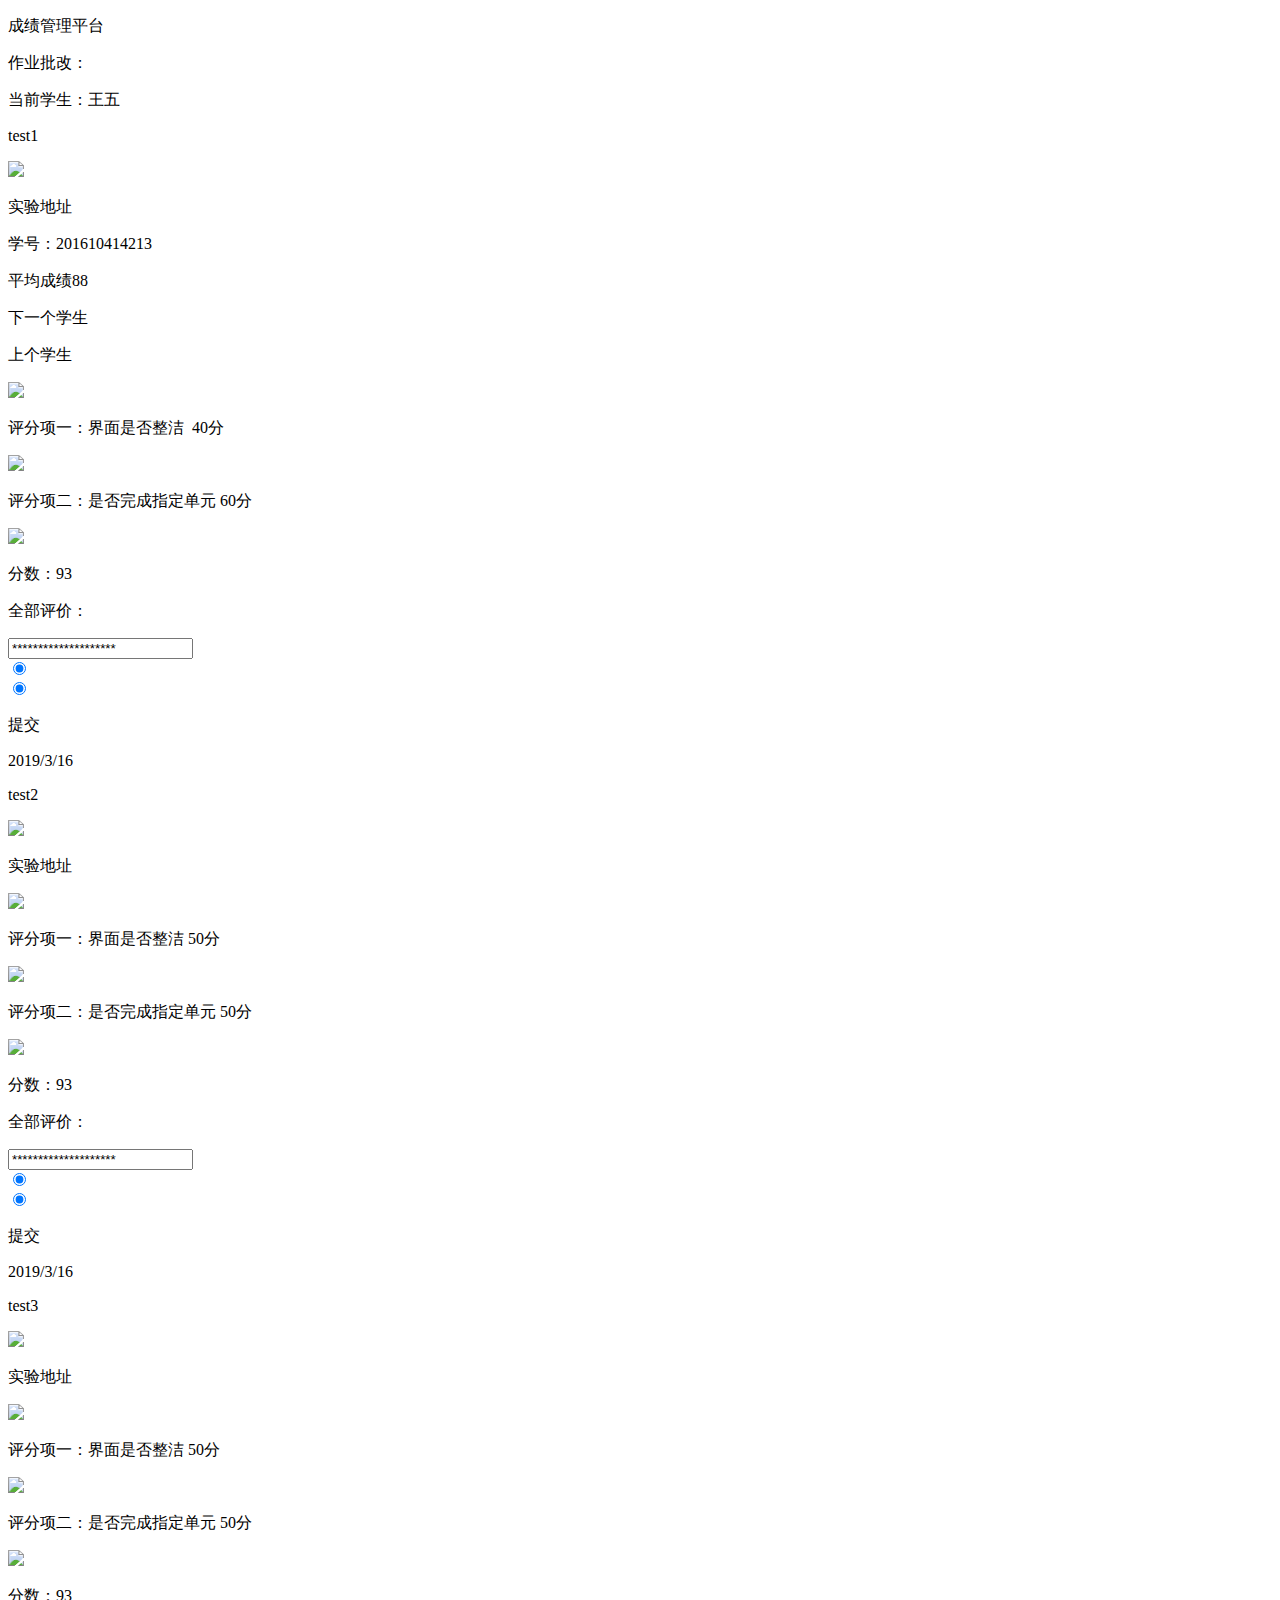
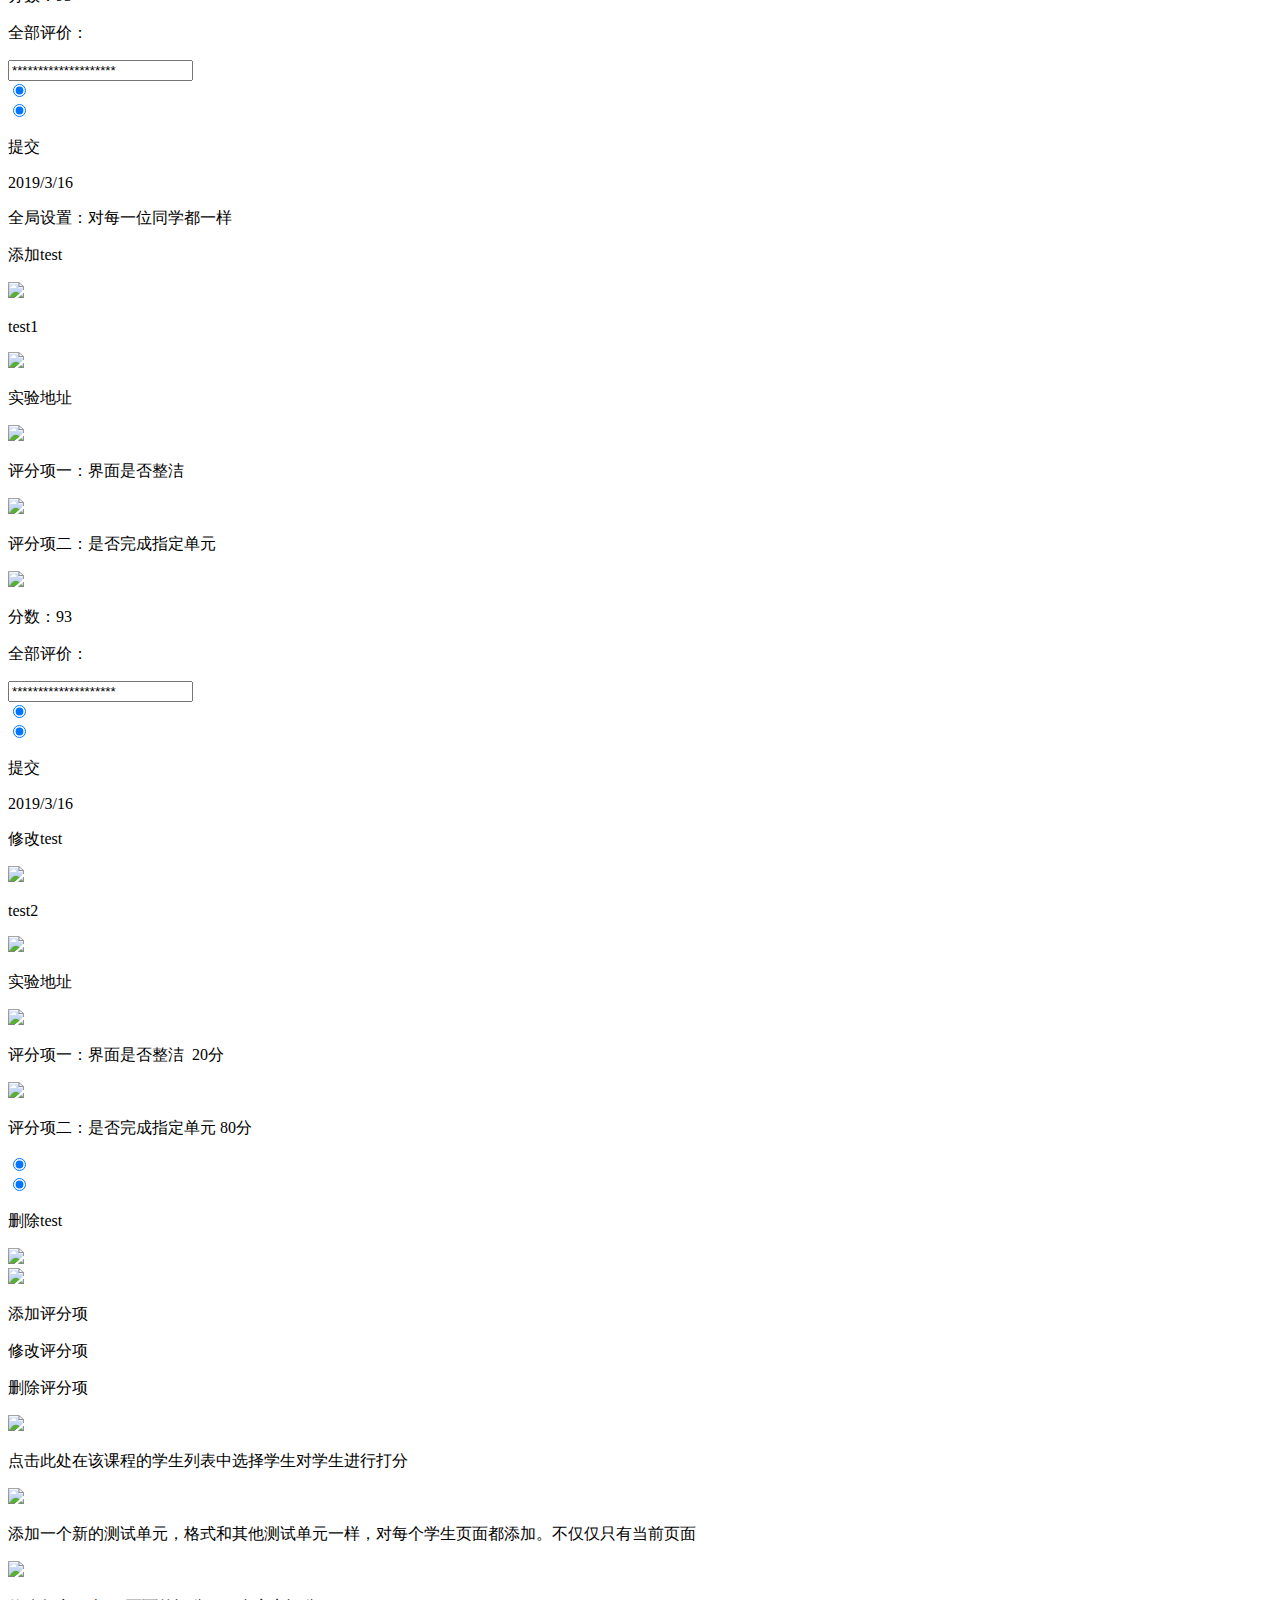
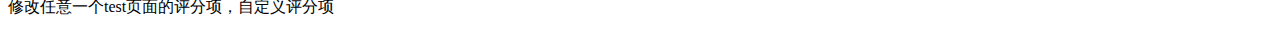
==== page5.html @ 4d0061b6 "1" ====
﻿<!DOCTYPE html>
<html>
  <head>
    <title>page5</title>
    <meta http-equiv="X-UA-Compatible" content="IE=edge"/>
    <meta http-equiv="content-type" content="text/html; charset=utf-8"/>
    <meta name="apple-mobile-web-app-capable" content="yes"/>
    <link href="resources/css/jquery-ui-themes.css" type="text/css" rel="stylesheet"/>
    <link href="resources/css/axure_rp_page.css" type="text/css" rel="stylesheet"/>
    <link href="data/styles.css" type="text/css" rel="stylesheet"/>
    <link href="files/page5/styles.css" type="text/css" rel="stylesheet"/>
    <script src="resources/scripts/jquery-1.7.1.min.js"></script>
    <script src="resources/scripts/jquery-ui-1.8.10.custom.min.js"></script>
    <script src="resources/scripts/prototypePre.js"></script>
    <script src="data/document.js"></script>
    <script src="resources/scripts/prototypePost.js"></script>
    <script src="files/page5/data.js"></script>
    <script type="text/javascript">
      $axure.utils.getTransparentGifPath = function() { return 'resources/images/transparent.gif'; };
      $axure.utils.getOtherPath = function() { return 'resources/Other.html'; };
      $axure.utils.getReloadPath = function() { return 'resources/reload.html'; };
    </script>
  </head>
  <body>
    <div id="base" class="">

      <!-- Unnamed (矩形) -->
      <div id="u188" class="ax_default label">
        <div id="u188_div" class=""></div>
        <div id="u188_text" class="text ">
          <p><span>成绩管理平台</span></p>
        </div>
      </div>

      <!-- Unnamed (矩形) -->
      <div id="u189" class="ax_default label">
        <div id="u189_div" class=""></div>
        <div id="u189_text" class="text ">
          <p><span>作业批改：</span></p>
        </div>
      </div>

      <!-- Unnamed (矩形) -->
      <div id="u190" class="ax_default label">
        <div id="u190_div" class=""></div>
        <div id="u190_text" class="text ">
          <p><span>当前学生：王五</span></p>
        </div>
      </div>

      <!-- Unnamed (矩形) -->
      <div id="u191" class="ax_default box_1">
        <div id="u191_div" class=""></div>
      </div>

      <!-- Unnamed (矩形) -->
      <div id="u192" class="ax_default _二级标题">
        <div id="u192_div" class=""></div>
        <div id="u192_text" class="text ">
          <p><span>test1</span></p>
        </div>
      </div>

      <!-- Unnamed (水平线) -->
      <div id="u193" class="ax_default line">
        <img id="u193_img" class="img " src="images/page3/u106.png"/>
      </div>

      <!-- Unnamed (矩形) -->
      <div id="u194" class="ax_default label">
        <div id="u194_div" class=""></div>
        <div id="u194_text" class="text ">
          <p><span>实验地址</span></p>
        </div>
      </div>

      <!-- Unnamed (矩形) -->
      <div id="u195" class="ax_default label">
        <div id="u195_div" class=""></div>
        <div id="u195_text" class="text ">
          <p><span>学号：201610414213</span></p>
        </div>
      </div>

      <!-- Unnamed (矩形) -->
      <div id="u196" class="ax_default label">
        <div id="u196_div" class=""></div>
        <div id="u196_text" class="text ">
          <p><span>平均成绩88</span></p>
        </div>
      </div>

      <!-- Unnamed (矩形) -->
      <div id="u197" class="ax_default label">
        <div id="u197_div" class=""></div>
        <div id="u197_text" class="text ">
          <p><span>下一个学生</span></p>
        </div>
      </div>

      <!-- Unnamed (矩形) -->
      <div id="u198" class="ax_default label">
        <div id="u198_div" class=""></div>
        <div id="u198_text" class="text ">
          <p><span>上个学生</span></p>
        </div>
      </div>

      <!-- Unnamed (水平线) -->
      <div id="u199" class="ax_default line">
        <img id="u199_img" class="img " src="images/page3/u106.png"/>
      </div>

      <!-- Unnamed (矩形) -->
      <div id="u200" class="ax_default label">
        <div id="u200_div" class=""></div>
        <div id="u200_text" class="text ">
          <p><span>评分项一：界面是否整洁&nbsp; 40分&nbsp;&nbsp; </span></p>
        </div>
      </div>

      <!-- Unnamed (水平线) -->
      <div id="u201" class="ax_default line">
        <img id="u201_img" class="img " src="images/page3/u106.png"/>
      </div>

      <!-- Unnamed (矩形) -->
      <div id="u202" class="ax_default label">
        <div id="u202_div" class=""></div>
        <div id="u202_text" class="text ">
          <p><span>评分项二：是否完成指定单元 60分</span></p>
        </div>
      </div>

      <!-- Unnamed (水平线) -->
      <div id="u203" class="ax_default line">
        <img id="u203_img" class="img " src="images/page3/u106.png"/>
      </div>

      <!-- Unnamed (矩形) -->
      <div id="u204" class="ax_default label">
        <div id="u204_div" class=""></div>
        <div id="u204_text" class="text ">
          <p><span>分数：93</span></p>
        </div>
      </div>

      <!-- Unnamed (矩形) -->
      <div id="u205" class="ax_default label">
        <div id="u205_div" class=""></div>
        <div id="u205_text" class="text ">
          <p><span>全部评价：</span></p>
        </div>
      </div>

      <!-- Unnamed (文本框) -->
      <div id="u206" class="ax_default text_field">
        <input id="u206_input" type="text" value="********************"/>
      </div>

      <!-- Unnamed (单选按钮) -->
      <div id="u207" class="ax_default radio_button">
        <label for="u207_input" style="position: absolute; left: 0px;">
          <div id="u207_text" class="text " style="display:none; visibility: hidden">
            <p></p>
          </div>
        </label>
        <input id="u207_input" type="radio" value="radio" name="u207" checked/>
      </div>

      <!-- Unnamed (单选按钮) -->
      <div id="u208" class="ax_default radio_button">
        <label for="u208_input" style="position: absolute; left: 0px;">
          <div id="u208_text" class="text " style="display:none; visibility: hidden">
            <p></p>
          </div>
        </label>
        <input id="u208_input" type="radio" value="radio" name="u208" checked/>
      </div>

      <!-- Unnamed (矩形) -->
      <div id="u209" class="ax_default primary_button">
        <div id="u209_div" class=""></div>
        <div id="u209_text" class="text ">
          <p><span>提交</span></p>
        </div>
      </div>

      <!-- Unnamed (矩形) -->
      <div id="u210" class="ax_default label">
        <div id="u210_div" class=""></div>
        <div id="u210_text" class="text ">
          <p><span>2019/3/16</span></p>
        </div>
      </div>

      <!-- Unnamed (矩形) -->
      <div id="u211" class="ax_default box_1">
        <div id="u211_div" class=""></div>
      </div>

      <!-- Unnamed (矩形) -->
      <div id="u212" class="ax_default _二级标题">
        <div id="u212_div" class=""></div>
        <div id="u212_text" class="text ">
          <p><span>test2</span></p>
        </div>
      </div>

      <!-- Unnamed (水平线) -->
      <div id="u213" class="ax_default line">
        <img id="u213_img" class="img " src="images/page3/u106.png"/>
      </div>

      <!-- Unnamed (矩形) -->
      <div id="u214" class="ax_default label">
        <div id="u214_div" class=""></div>
        <div id="u214_text" class="text ">
          <p><span>实验地址</span></p>
        </div>
      </div>

      <!-- Unnamed (水平线) -->
      <div id="u215" class="ax_default line">
        <img id="u215_img" class="img " src="images/page3/u106.png"/>
      </div>

      <!-- Unnamed (矩形) -->
      <div id="u216" class="ax_default label">
        <div id="u216_div" class=""></div>
        <div id="u216_text" class="text ">
          <p><span>评分项一：界面是否整洁 50分&nbsp; </span></p>
        </div>
      </div>

      <!-- Unnamed (水平线) -->
      <div id="u217" class="ax_default line">
        <img id="u217_img" class="img " src="images/page3/u106.png"/>
      </div>

      <!-- Unnamed (矩形) -->
      <div id="u218" class="ax_default label">
        <div id="u218_div" class=""></div>
        <div id="u218_text" class="text ">
          <p><span>评分项二：是否完成指定单元 50分</span></p>
        </div>
      </div>

      <!-- Unnamed (水平线) -->
      <div id="u219" class="ax_default line">
        <img id="u219_img" class="img " src="images/page3/u106.png"/>
      </div>

      <!-- Unnamed (矩形) -->
      <div id="u220" class="ax_default label">
        <div id="u220_div" class=""></div>
        <div id="u220_text" class="text ">
          <p><span>分数：93</span></p>
        </div>
      </div>

      <!-- Unnamed (矩形) -->
      <div id="u221" class="ax_default label">
        <div id="u221_div" class=""></div>
        <div id="u221_text" class="text ">
          <p><span>全部评价：</span></p>
        </div>
      </div>

      <!-- Unnamed (文本框) -->
      <div id="u222" class="ax_default text_field">
        <input id="u222_input" type="text" value="********************"/>
      </div>

      <!-- Unnamed (单选按钮) -->
      <div id="u223" class="ax_default radio_button">
        <label for="u223_input" style="position: absolute; left: 0px;">
          <div id="u223_text" class="text " style="display:none; visibility: hidden">
            <p></p>
          </div>
        </label>
        <input id="u223_input" type="radio" value="radio" name="u223" checked/>
      </div>

      <!-- Unnamed (单选按钮) -->
      <div id="u224" class="ax_default radio_button">
        <label for="u224_input" style="position: absolute; left: 0px;">
          <div id="u224_text" class="text " style="display:none; visibility: hidden">
            <p></p>
          </div>
        </label>
        <input id="u224_input" type="radio" value="radio" name="u224" checked/>
      </div>

      <!-- Unnamed (矩形) -->
      <div id="u225" class="ax_default primary_button">
        <div id="u225_div" class=""></div>
        <div id="u225_text" class="text ">
          <p><span>提交</span></p>
        </div>
      </div>

      <!-- Unnamed (矩形) -->
      <div id="u226" class="ax_default label">
        <div id="u226_div" class=""></div>
        <div id="u226_text" class="text ">
          <p><span>2019/3/16</span></p>
        </div>
      </div>

      <!-- Unnamed (矩形) -->
      <div id="u227" class="ax_default box_1">
        <div id="u227_div" class=""></div>
      </div>

      <!-- Unnamed (矩形) -->
      <div id="u228" class="ax_default _二级标题">
        <div id="u228_div" class=""></div>
        <div id="u228_text" class="text ">
          <p><span>test3</span></p>
        </div>
      </div>

      <!-- Unnamed (水平线) -->
      <div id="u229" class="ax_default line">
        <img id="u229_img" class="img " src="images/page3/u106.png"/>
      </div>

      <!-- Unnamed (矩形) -->
      <div id="u230" class="ax_default label">
        <div id="u230_div" class=""></div>
        <div id="u230_text" class="text ">
          <p><span>实验地址</span></p>
        </div>
      </div>

      <!-- Unnamed (水平线) -->
      <div id="u231" class="ax_default line">
        <img id="u231_img" class="img " src="images/page3/u106.png"/>
      </div>

      <!-- Unnamed (矩形) -->
      <div id="u232" class="ax_default label">
        <div id="u232_div" class=""></div>
        <div id="u232_text" class="text ">
          <p><span>评分项一：界面是否整洁 50分&nbsp; </span></p>
        </div>
      </div>

      <!-- Unnamed (水平线) -->
      <div id="u233" class="ax_default line">
        <img id="u233_img" class="img " src="images/page3/u106.png"/>
      </div>

      <!-- Unnamed (矩形) -->
      <div id="u234" class="ax_default label">
        <div id="u234_div" class=""></div>
        <div id="u234_text" class="text ">
          <p><span>评分项二：是否完成指定单元 50分</span></p>
        </div>
      </div>

      <!-- Unnamed (水平线) -->
      <div id="u235" class="ax_default line">
        <img id="u235_img" class="img " src="images/page3/u106.png"/>
      </div>

      <!-- Unnamed (矩形) -->
      <div id="u236" class="ax_default label">
        <div id="u236_div" class=""></div>
        <div id="u236_text" class="text ">
          <p><span>分数：93</span></p>
        </div>
      </div>

      <!-- Unnamed (矩形) -->
      <div id="u237" class="ax_default label">
        <div id="u237_div" class=""></div>
        <div id="u237_text" class="text ">
          <p><span>全部评价：</span></p>
        </div>
      </div>

      <!-- Unnamed (文本框) -->
      <div id="u238" class="ax_default text_field">
        <input id="u238_input" type="text" value="********************"/>
      </div>

      <!-- Unnamed (单选按钮) -->
      <div id="u239" class="ax_default radio_button">
        <label for="u239_input" style="position: absolute; left: 0px;">
          <div id="u239_text" class="text " style="display:none; visibility: hidden">
            <p></p>
          </div>
        </label>
        <input id="u239_input" type="radio" value="radio" name="u239" checked/>
      </div>

      <!-- Unnamed (单选按钮) -->
      <div id="u240" class="ax_default radio_button">
        <label for="u240_input" style="position: absolute; left: 0px;">
          <div id="u240_text" class="text " style="display:none; visibility: hidden">
            <p></p>
          </div>
        </label>
        <input id="u240_input" type="radio" value="radio" name="u240" checked/>
      </div>

      <!-- Unnamed (矩形) -->
      <div id="u241" class="ax_default primary_button">
        <div id="u241_div" class=""></div>
        <div id="u241_text" class="text ">
          <p><span>提交</span></p>
        </div>
      </div>

      <!-- Unnamed (矩形) -->
      <div id="u242" class="ax_default label">
        <div id="u242_div" class=""></div>
        <div id="u242_text" class="text ">
          <p><span>2019/3/16</span></p>
        </div>
      </div>

      <!-- Unnamed (矩形) -->
      <div id="u243" class="ax_default label">
        <div id="u243_div" class=""></div>
        <div id="u243_text" class="text ">
          <p><span>全局设置：对每一位同学都一样</span></p>
        </div>
      </div>

      <!-- Unnamed (矩形) -->
      <div id="u244" class="ax_default button">
        <div id="u244_div" class=""></div>
        <div id="u244_text" class="text ">
          <p><span>添加test</span></p>
        </div>
      </div>

      <!-- Unnamed (垂直线) -->
      <div id="u245" class="ax_default line">
        <img id="u245_img" class="img " src="images/page5/u245.png"/>
      </div>

      <!-- Unnamed (矩形) -->
      <div id="u246" class="ax_default box_1">
        <div id="u246_div" class=""></div>
      </div>

      <!-- Unnamed (矩形) -->
      <div id="u247" class="ax_default _二级标题">
        <div id="u247_div" class=""></div>
        <div id="u247_text" class="text ">
          <p><span>test1</span></p>
        </div>
      </div>

      <!-- Unnamed (水平线) -->
      <div id="u248" class="ax_default line">
        <img id="u248_img" class="img " src="images/page3/u106.png"/>
      </div>

      <!-- Unnamed (矩形) -->
      <div id="u249" class="ax_default label">
        <div id="u249_div" class=""></div>
        <div id="u249_text" class="text ">
          <p><span>实验地址</span></p>
        </div>
      </div>

      <!-- Unnamed (水平线) -->
      <div id="u250" class="ax_default line">
        <img id="u250_img" class="img " src="images/page3/u106.png"/>
      </div>

      <!-- Unnamed (矩形) -->
      <div id="u251" class="ax_default label">
        <div id="u251_div" class=""></div>
        <div id="u251_text" class="text ">
          <p><span>评分项一：界面是否整洁&nbsp; </span></p>
        </div>
      </div>

      <!-- Unnamed (水平线) -->
      <div id="u252" class="ax_default line">
        <img id="u252_img" class="img " src="images/page3/u106.png"/>
      </div>

      <!-- Unnamed (矩形) -->
      <div id="u253" class="ax_default label">
        <div id="u253_div" class=""></div>
        <div id="u253_text" class="text ">
          <p><span>评分项二：是否完成指定单元</span></p>
        </div>
      </div>

      <!-- Unnamed (水平线) -->
      <div id="u254" class="ax_default line">
        <img id="u254_img" class="img " src="images/page3/u106.png"/>
      </div>

      <!-- Unnamed (矩形) -->
      <div id="u255" class="ax_default label">
        <div id="u255_div" class=""></div>
        <div id="u255_text" class="text ">
          <p><span>分数：93</span></p>
        </div>
      </div>

      <!-- Unnamed (矩形) -->
      <div id="u256" class="ax_default label">
        <div id="u256_div" class=""></div>
        <div id="u256_text" class="text ">
          <p><span>全部评价：</span></p>
        </div>
      </div>

      <!-- Unnamed (文本框) -->
      <div id="u257" class="ax_default text_field">
        <input id="u257_input" type="text" value="********************"/>
      </div>

      <!-- Unnamed (单选按钮) -->
      <div id="u258" class="ax_default radio_button">
        <label for="u258_input" style="position: absolute; left: 0px;">
          <div id="u258_text" class="text " style="display:none; visibility: hidden">
            <p></p>
          </div>
        </label>
        <input id="u258_input" type="radio" value="radio" name="u258" checked/>
      </div>

      <!-- Unnamed (单选按钮) -->
      <div id="u259" class="ax_default radio_button">
        <label for="u259_input" style="position: absolute; left: 0px;">
          <div id="u259_text" class="text " style="display:none; visibility: hidden">
            <p></p>
          </div>
        </label>
        <input id="u259_input" type="radio" value="radio" name="u259" checked/>
      </div>

      <!-- Unnamed (矩形) -->
      <div id="u260" class="ax_default primary_button">
        <div id="u260_div" class=""></div>
        <div id="u260_text" class="text ">
          <p><span>提交</span></p>
        </div>
      </div>

      <!-- Unnamed (矩形) -->
      <div id="u261" class="ax_default label">
        <div id="u261_div" class=""></div>
        <div id="u261_text" class="text ">
          <p><span>2019/3/16</span></p>
        </div>
      </div>

      <!-- Unnamed (矩形) -->
      <div id="u262" class="ax_default button">
        <div id="u262_div" class=""></div>
        <div id="u262_text" class="text ">
          <p><span>修改test</span></p>
        </div>
      </div>

      <!-- Unnamed (垂直线) -->
      <div id="u263" class="ax_default line">
        <img id="u263_img" class="img " src="images/page5/u245.png"/>
      </div>

      <!-- Unnamed (矩形) -->
      <div id="u264" class="ax_default box_1">
        <div id="u264_div" class=""></div>
      </div>

      <!-- Unnamed (矩形) -->
      <div id="u265" class="ax_default _二级标题">
        <div id="u265_div" class=""></div>
        <div id="u265_text" class="text ">
          <p><span>test2</span></p>
        </div>
      </div>

      <!-- Unnamed (水平线) -->
      <div id="u266" class="ax_default line">
        <img id="u266_img" class="img " src="images/page3/u106.png"/>
      </div>

      <!-- Unnamed (矩形) -->
      <div id="u267" class="ax_default label">
        <div id="u267_div" class=""></div>
        <div id="u267_text" class="text ">
          <p><span>实验地址</span></p>
        </div>
      </div>

      <!-- Unnamed (水平线) -->
      <div id="u268" class="ax_default line">
        <img id="u268_img" class="img " src="images/page3/u106.png"/>
      </div>

      <!-- Unnamed (矩形) -->
      <div id="u269" class="ax_default label">
        <div id="u269_div" class=""></div>
        <div id="u269_text" class="text ">
          <p><span>评分项一：界面是否整洁&nbsp; 20分&nbsp; </span></p>
        </div>
      </div>

      <!-- Unnamed (水平线) -->
      <div id="u270" class="ax_default line">
        <img id="u270_img" class="img " src="images/page3/u106.png"/>
      </div>

      <!-- Unnamed (矩形) -->
      <div id="u271" class="ax_default label">
        <div id="u271_div" class=""></div>
        <div id="u271_text" class="text ">
          <p><span>评分项二：是否完成指定单元 80分</span></p>
        </div>
      </div>

      <!-- Unnamed (单选按钮) -->
      <div id="u272" class="ax_default radio_button">
        <label for="u272_input" style="position: absolute; left: 0px;">
          <div id="u272_text" class="text " style="display:none; visibility: hidden">
            <p></p>
          </div>
        </label>
        <input id="u272_input" type="radio" value="radio" name="u272" checked/>
      </div>

      <!-- Unnamed (单选按钮) -->
      <div id="u273" class="ax_default radio_button">
        <label for="u273_input" style="position: absolute; left: 0px;">
          <div id="u273_text" class="text " style="display:none; visibility: hidden">
            <p></p>
          </div>
        </label>
        <input id="u273_input" type="radio" value="radio" name="u273" checked/>
      </div>

      <!-- Unnamed (矩形) -->
      <div id="u274" class="ax_default button">
        <div id="u274_div" class=""></div>
        <div id="u274_text" class="text ">
          <p><span>删除test</span></p>
        </div>
      </div>

      <!-- Unnamed (水平线) -->
      <div id="u275" class="ax_default line">
        <img id="u275_img" class="img " src="images/page3/u106.png"/>
      </div>

      <!-- Unnamed (水平线) -->
      <div id="u276" class="ax_default line">
        <img id="u276_img" class="img " src="images/page5/u276.png"/>
      </div>

      <!-- Unnamed (矩形) -->
      <div id="u277" class="ax_default primary_button">
        <div id="u277_div" class=""></div>
        <div id="u277_text" class="text ">
          <p><span>添加评分项</span></p>
        </div>
      </div>

      <!-- Unnamed (矩形) -->
      <div id="u278" class="ax_default primary_button">
        <div id="u278_div" class=""></div>
        <div id="u278_text" class="text ">
          <p><span>修改评分项</span></p>
        </div>
      </div>

      <!-- Unnamed (矩形) -->
      <div id="u279" class="ax_default primary_button">
        <div id="u279_div" class=""></div>
        <div id="u279_text" class="text ">
          <p><span>删除评分项</span></p>
        </div>
      </div>

      <!-- Unnamed (水平线) -->
      <div id="u280" class="ax_default line">
        <img id="u280_img" class="img " src="images/page5/u280.png"/>
      </div>

      <!-- Unnamed (矩形) -->
      <div id="u281" class="ax_default _文本段落">
        <div id="u281_div" class=""></div>
        <div id="u281_text" class="text ">
          <p><span>点击此处在该课程的学生列表中选择学生对学生进行打分</span></p>
        </div>
      </div>

      <!-- Unnamed (垂直线) -->
      <div id="u282" class="ax_default line">
        <img id="u282_img" class="img " src="images/page5/u282.png"/>
      </div>

      <!-- Unnamed (矩形) -->
      <div id="u283" class="ax_default _文本段落">
        <div id="u283_div" class=""></div>
        <div id="u283_text" class="text ">
          <p><span>添加一个新的测试单元，格式和其他测试单元一样，对每个学生页面都添加。不仅仅只有当前页面</span></p>
        </div>
      </div>

      <!-- Unnamed (垂直线) -->
      <div id="u284" class="ax_default line">
        <img id="u284_img" class="img " src="images/page5/u284.png"/>
      </div>

      <!-- Unnamed (矩形) -->
      <div id="u285" class="ax_default _文本段落">
        <div id="u285_div" class=""></div>
        <div id="u285_text" class="text ">
          <p><span>修改任意一个test页面的评分项，自定义评分项</span></p>
        </div>
      </div>
    </div>
  </body>
</html>
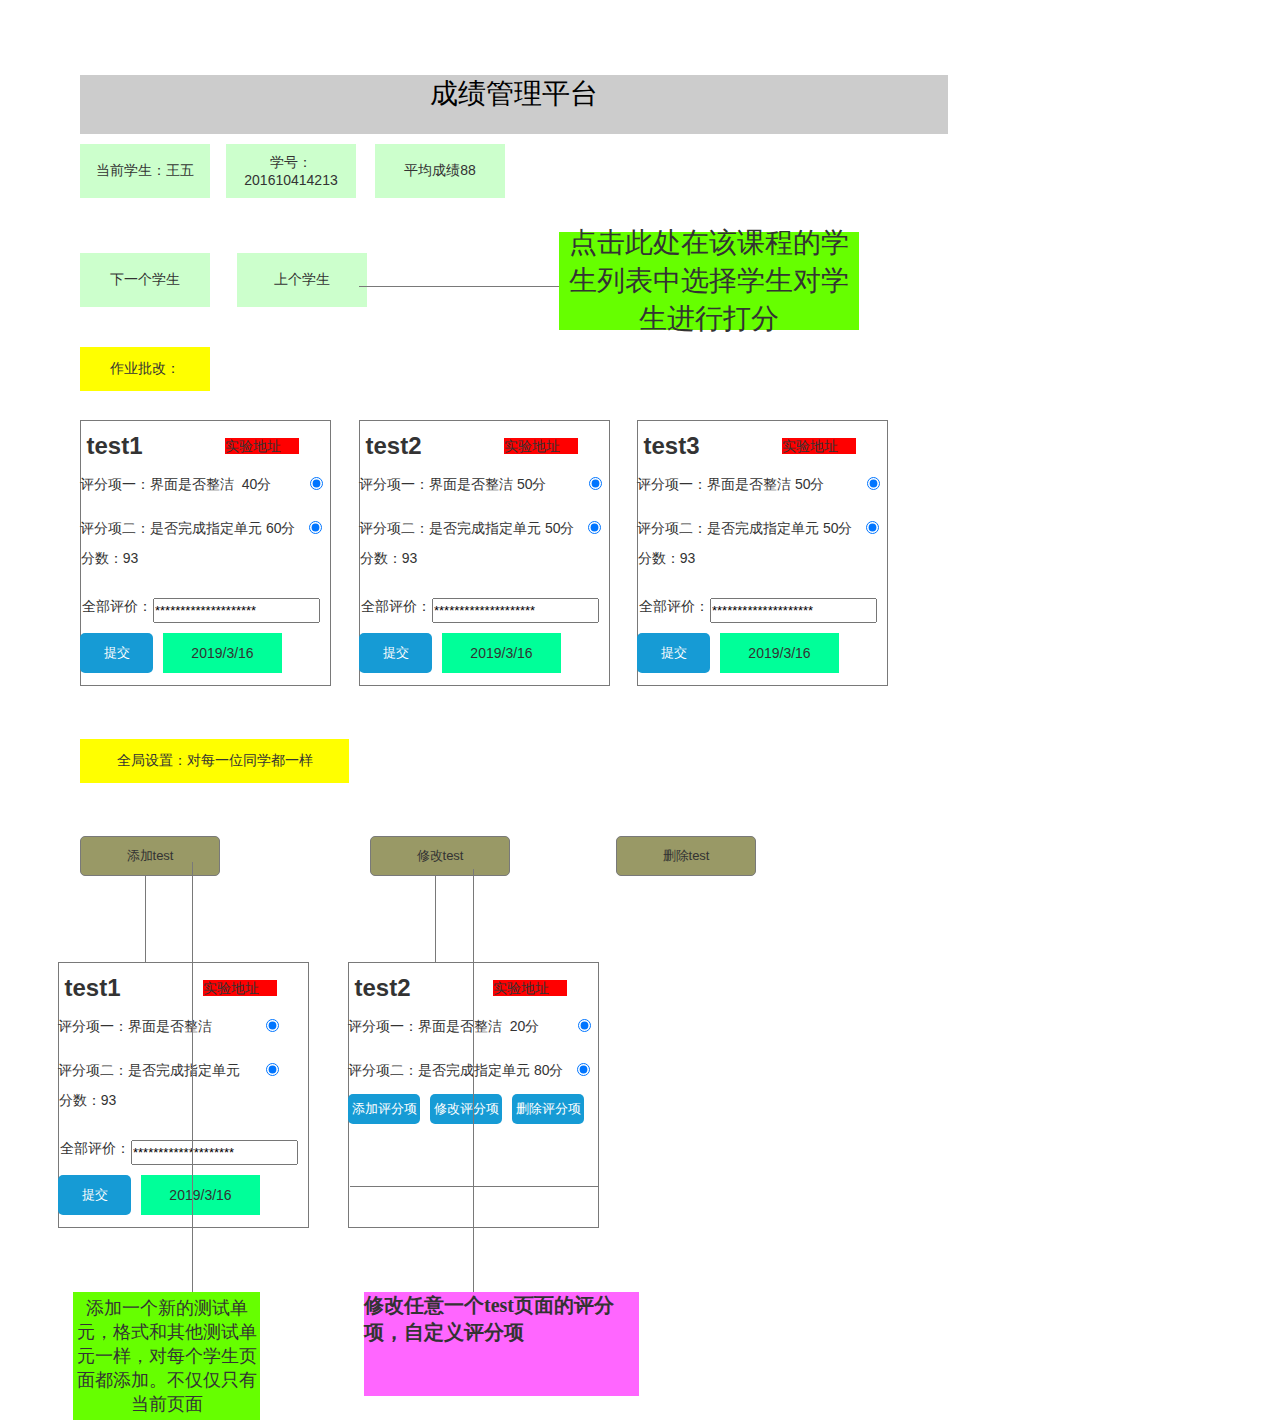
==== commit 13199351: "1" ====
--- a/page5.html
+++ b/page5.html
@@ -25,237 +25,52 @@
     <div id="base" class="">
 
       <!-- Unnamed (矩形) -->
-      <div id="u188" class="ax_default label">
-        <div id="u188_div" class=""></div>
-        <div id="u188_text" class="text ">
-          <p><span>成绩管理平台</span></p>
-        </div>
-      </div>
-
-      <!-- Unnamed (矩形) -->
-      <div id="u189" class="ax_default label">
-        <div id="u189_div" class=""></div>
-        <div id="u189_text" class="text ">
-          <p><span>作业批改：</span></p>
-        </div>
-      </div>
-
-      <!-- Unnamed (矩形) -->
-      <div id="u190" class="ax_default label">
-        <div id="u190_div" class=""></div>
-        <div id="u190_text" class="text ">
-          <p><span>当前学生：王五</span></p>
-        </div>
-      </div>
-
-      <!-- Unnamed (矩形) -->
-      <div id="u191" class="ax_default box_1">
-        <div id="u191_div" class=""></div>
-      </div>
-
-      <!-- Unnamed (矩形) -->
-      <div id="u192" class="ax_default _二级标题">
-        <div id="u192_div" class=""></div>
-        <div id="u192_text" class="text ">
-          <p><span>test1</span></p>
-        </div>
-      </div>
-
-      <!-- Unnamed (水平线) -->
-      <div id="u193" class="ax_default line">
-        <img id="u193_img" class="img " src="images/page3/u106.png"/>
-      </div>
-
-      <!-- Unnamed (矩形) -->
-      <div id="u194" class="ax_default label">
-        <div id="u194_div" class=""></div>
-        <div id="u194_text" class="text ">
-          <p><span>实验地址</span></p>
-        </div>
-      </div>
-
-      <!-- Unnamed (矩形) -->
-      <div id="u195" class="ax_default label">
-        <div id="u195_div" class=""></div>
-        <div id="u195_text" class="text ">
-          <p><span>学号：201610414213</span></p>
-        </div>
-      </div>
-
-      <!-- Unnamed (矩形) -->
-      <div id="u196" class="ax_default label">
-        <div id="u196_div" class=""></div>
-        <div id="u196_text" class="text ">
-          <p><span>平均成绩88</span></p>
-        </div>
-      </div>
-
-      <!-- Unnamed (矩形) -->
-      <div id="u197" class="ax_default label">
-        <div id="u197_div" class=""></div>
-        <div id="u197_text" class="text ">
-          <p><span>下一个学生</span></p>
-        </div>
-      </div>
-
-      <!-- Unnamed (矩形) -->
-      <div id="u198" class="ax_default label">
-        <div id="u198_div" class=""></div>
-        <div id="u198_text" class="text ">
-          <p><span>上个学生</span></p>
-        </div>
-      </div>
-
-      <!-- Unnamed (水平线) -->
-      <div id="u199" class="ax_default line">
-        <img id="u199_img" class="img " src="images/page3/u106.png"/>
-      </div>
-
-      <!-- Unnamed (矩形) -->
-      <div id="u200" class="ax_default label">
-        <div id="u200_div" class=""></div>
-        <div id="u200_text" class="text ">
-          <p><span>评分项一：界面是否整洁&nbsp; 40分&nbsp;&nbsp; </span></p>
-        </div>
-      </div>
-
-      <!-- Unnamed (水平线) -->
-      <div id="u201" class="ax_default line">
-        <img id="u201_img" class="img " src="images/page3/u106.png"/>
-      </div>
-
-      <!-- Unnamed (矩形) -->
-      <div id="u202" class="ax_default label">
-        <div id="u202_div" class=""></div>
-        <div id="u202_text" class="text ">
-          <p><span>评分项二：是否完成指定单元 60分</span></p>
-        </div>
-      </div>
-
-      <!-- Unnamed (水平线) -->
-      <div id="u203" class="ax_default line">
-        <img id="u203_img" class="img " src="images/page3/u106.png"/>
-      </div>
-
-      <!-- Unnamed (矩形) -->
-      <div id="u204" class="ax_default label">
-        <div id="u204_div" class=""></div>
-        <div id="u204_text" class="text ">
-          <p><span>分数：93</span></p>
-        </div>
-      </div>
-
-      <!-- Unnamed (矩形) -->
-      <div id="u205" class="ax_default label">
-        <div id="u205_div" class=""></div>
-        <div id="u205_text" class="text ">
-          <p><span>全部评价：</span></p>
-        </div>
-      </div>
-
-      <!-- Unnamed (文本框) -->
-      <div id="u206" class="ax_default text_field">
-        <input id="u206_input" type="text" value="********************"/>
-      </div>
-
-      <!-- Unnamed (单选按钮) -->
-      <div id="u207" class="ax_default radio_button">
-        <label for="u207_input" style="position: absolute; left: 0px;">
-          <div id="u207_text" class="text " style="display:none; visibility: hidden">
-            <p></p>
-          </div>
-        </label>
-        <input id="u207_input" type="radio" value="radio" name="u207" checked/>
-      </div>
-
-      <!-- Unnamed (单选按钮) -->
-      <div id="u208" class="ax_default radio_button">
-        <label for="u208_input" style="position: absolute; left: 0px;">
-          <div id="u208_text" class="text " style="display:none; visibility: hidden">
-            <p></p>
-          </div>
-        </label>
-        <input id="u208_input" type="radio" value="radio" name="u208" checked/>
-      </div>
-
-      <!-- Unnamed (矩形) -->
-      <div id="u209" class="ax_default primary_button">
-        <div id="u209_div" class=""></div>
-        <div id="u209_text" class="text ">
-          <p><span>提交</span></p>
-        </div>
-      </div>
-
-      <!-- Unnamed (矩形) -->
-      <div id="u210" class="ax_default label">
-        <div id="u210_div" class=""></div>
-        <div id="u210_text" class="text ">
-          <p><span>2019/3/16</span></p>
-        </div>
-      </div>
-
-      <!-- Unnamed (矩形) -->
-      <div id="u211" class="ax_default box_1">
-        <div id="u211_div" class=""></div>
-      </div>
-
-      <!-- Unnamed (矩形) -->
-      <div id="u212" class="ax_default _二级标题">
-        <div id="u212_div" class=""></div>
-        <div id="u212_text" class="text ">
-          <p><span>test2</span></p>
-        </div>
-      </div>
-
-      <!-- Unnamed (水平线) -->
-      <div id="u213" class="ax_default line">
-        <img id="u213_img" class="img " src="images/page3/u106.png"/>
-      </div>
-
-      <!-- Unnamed (矩形) -->
       <div id="u214" class="ax_default label">
         <div id="u214_div" class=""></div>
         <div id="u214_text" class="text ">
-          <p><span>实验地址</span></p>
-        </div>
-      </div>
-
-      <!-- Unnamed (水平线) -->
-      <div id="u215" class="ax_default line">
-        <img id="u215_img" class="img " src="images/page3/u106.png"/>
+          <p><span>成绩管理平台</span></p>
+        </div>
+      </div>
+
+      <!-- Unnamed (矩形) -->
+      <div id="u215" class="ax_default label">
+        <div id="u215_div" class=""></div>
+        <div id="u215_text" class="text ">
+          <p><span>作业批改：</span></p>
+        </div>
       </div>
 
       <!-- Unnamed (矩形) -->
       <div id="u216" class="ax_default label">
         <div id="u216_div" class=""></div>
         <div id="u216_text" class="text ">
-          <p><span>评分项一：界面是否整洁 50分&nbsp; </span></p>
-        </div>
-      </div>
-
-      <!-- Unnamed (水平线) -->
-      <div id="u217" class="ax_default line">
-        <img id="u217_img" class="img " src="images/page3/u106.png"/>
-      </div>
-
-      <!-- Unnamed (矩形) -->
-      <div id="u218" class="ax_default label">
+          <p><span>当前学生：王五</span></p>
+        </div>
+      </div>
+
+      <!-- Unnamed (矩形) -->
+      <div id="u217" class="ax_default box_1">
+        <div id="u217_div" class=""></div>
+      </div>
+
+      <!-- Unnamed (矩形) -->
+      <div id="u218" class="ax_default _二级标题">
         <div id="u218_div" class=""></div>
         <div id="u218_text" class="text ">
-          <p><span>评分项二：是否完成指定单元 50分</span></p>
+          <p><span>test1</span></p>
         </div>
       </div>
 
       <!-- Unnamed (水平线) -->
       <div id="u219" class="ax_default line">
-        <img id="u219_img" class="img " src="images/page3/u106.png"/>
+        <img id="u219_img" class="img " src="images/page3/u127.png"/>
       </div>
 
       <!-- Unnamed (矩形) -->
       <div id="u220" class="ax_default label">
         <div id="u220_div" class=""></div>
         <div id="u220_text" class="text ">
-          <p><span>分数：93</span></p>
+          <p><span>实验地址</span></p>
         </div>
       </div>
 
@@ -263,462 +78,647 @@
       <div id="u221" class="ax_default label">
         <div id="u221_div" class=""></div>
         <div id="u221_text" class="text ">
-          <p><span>全部评价：</span></p>
-        </div>
-      </div>
-
-      <!-- Unnamed (文本框) -->
-      <div id="u222" class="ax_default text_field">
-        <input id="u222_input" type="text" value="********************"/>
-      </div>
-
-      <!-- Unnamed (单选按钮) -->
-      <div id="u223" class="ax_default radio_button">
-        <label for="u223_input" style="position: absolute; left: 0px;">
-          <div id="u223_text" class="text " style="display:none; visibility: hidden">
-            <p></p>
-          </div>
-        </label>
-        <input id="u223_input" type="radio" value="radio" name="u223" checked/>
-      </div>
-
-      <!-- Unnamed (单选按钮) -->
-      <div id="u224" class="ax_default radio_button">
-        <label for="u224_input" style="position: absolute; left: 0px;">
-          <div id="u224_text" class="text " style="display:none; visibility: hidden">
-            <p></p>
-          </div>
-        </label>
-        <input id="u224_input" type="radio" value="radio" name="u224" checked/>
-      </div>
-
-      <!-- Unnamed (矩形) -->
-      <div id="u225" class="ax_default primary_button">
-        <div id="u225_div" class=""></div>
-        <div id="u225_text" class="text ">
-          <p><span>提交</span></p>
-        </div>
+          <p><span>学号：201610414213</span></p>
+        </div>
+      </div>
+
+      <!-- Unnamed (矩形) -->
+      <div id="u222" class="ax_default label">
+        <div id="u222_div" class=""></div>
+        <div id="u222_text" class="text ">
+          <p><span>平均成绩88</span></p>
+        </div>
+      </div>
+
+      <!-- Unnamed (矩形) -->
+      <div id="u223" class="ax_default label">
+        <div id="u223_div" class=""></div>
+        <div id="u223_text" class="text ">
+          <p><span>下一个学生</span></p>
+        </div>
+      </div>
+
+      <!-- Unnamed (矩形) -->
+      <div id="u224" class="ax_default label">
+        <div id="u224_div" class=""></div>
+        <div id="u224_text" class="text ">
+          <p><span>上个学生</span></p>
+        </div>
+      </div>
+
+      <!-- Unnamed (水平线) -->
+      <div id="u225" class="ax_default line">
+        <img id="u225_img" class="img " src="images/page3/u127.png"/>
       </div>
 
       <!-- Unnamed (矩形) -->
       <div id="u226" class="ax_default label">
         <div id="u226_div" class=""></div>
         <div id="u226_text" class="text ">
-          <p><span>2019/3/16</span></p>
-        </div>
-      </div>
-
-      <!-- Unnamed (矩形) -->
-      <div id="u227" class="ax_default box_1">
-        <div id="u227_div" class=""></div>
-      </div>
-
-      <!-- Unnamed (矩形) -->
-      <div id="u228" class="ax_default _二级标题">
+          <p><span>评分项一：界面是否整洁&nbsp; 40分&nbsp;&nbsp; </span></p>
+        </div>
+      </div>
+
+      <!-- Unnamed (水平线) -->
+      <div id="u227" class="ax_default line">
+        <img id="u227_img" class="img " src="images/page3/u127.png"/>
+      </div>
+
+      <!-- Unnamed (矩形) -->
+      <div id="u228" class="ax_default label">
         <div id="u228_div" class=""></div>
         <div id="u228_text" class="text ">
-          <p><span>test3</span></p>
+          <p><span>评分项二：是否完成指定单元 60分</span></p>
         </div>
       </div>
 
       <!-- Unnamed (水平线) -->
       <div id="u229" class="ax_default line">
-        <img id="u229_img" class="img " src="images/page3/u106.png"/>
+        <img id="u229_img" class="img " src="images/page3/u127.png"/>
       </div>
 
       <!-- Unnamed (矩形) -->
       <div id="u230" class="ax_default label">
         <div id="u230_div" class=""></div>
         <div id="u230_text" class="text ">
-          <p><span>实验地址</span></p>
-        </div>
-      </div>
-
-      <!-- Unnamed (水平线) -->
-      <div id="u231" class="ax_default line">
-        <img id="u231_img" class="img " src="images/page3/u106.png"/>
-      </div>
-
-      <!-- Unnamed (矩形) -->
-      <div id="u232" class="ax_default label">
-        <div id="u232_div" class=""></div>
-        <div id="u232_text" class="text ">
-          <p><span>评分项一：界面是否整洁 50分&nbsp; </span></p>
-        </div>
-      </div>
-
-      <!-- Unnamed (水平线) -->
-      <div id="u233" class="ax_default line">
-        <img id="u233_img" class="img " src="images/page3/u106.png"/>
-      </div>
-
-      <!-- Unnamed (矩形) -->
-      <div id="u234" class="ax_default label">
-        <div id="u234_div" class=""></div>
-        <div id="u234_text" class="text ">
-          <p><span>评分项二：是否完成指定单元 50分</span></p>
-        </div>
-      </div>
-
-      <!-- Unnamed (水平线) -->
-      <div id="u235" class="ax_default line">
-        <img id="u235_img" class="img " src="images/page3/u106.png"/>
+          <p><span>分数：93</span></p>
+        </div>
+      </div>
+
+      <!-- Unnamed (矩形) -->
+      <div id="u231" class="ax_default label">
+        <div id="u231_div" class=""></div>
+        <div id="u231_text" class="text ">
+          <p><span>全部评价：</span></p>
+        </div>
+      </div>
+
+      <!-- Unnamed (文本框) -->
+      <div id="u232" class="ax_default text_field">
+        <input id="u232_input" type="text" value="********************"/>
+      </div>
+
+      <!-- Unnamed (单选按钮) -->
+      <div id="u233" class="ax_default radio_button">
+        <label for="u233_input" style="position: absolute; left: 0px;">
+          <div id="u233_text" class="text " style="display:none; visibility: hidden">
+            <p></p>
+          </div>
+        </label>
+        <input id="u233_input" type="radio" value="radio" name="u233" checked/>
+      </div>
+
+      <!-- Unnamed (单选按钮) -->
+      <div id="u234" class="ax_default radio_button">
+        <label for="u234_input" style="position: absolute; left: 0px;">
+          <div id="u234_text" class="text " style="display:none; visibility: hidden">
+            <p></p>
+          </div>
+        </label>
+        <input id="u234_input" type="radio" value="radio" name="u234" checked/>
+      </div>
+
+      <!-- Unnamed (矩形) -->
+      <div id="u235" class="ax_default primary_button">
+        <div id="u235_div" class=""></div>
+        <div id="u235_text" class="text ">
+          <p><span>提交</span></p>
+        </div>
       </div>
 
       <!-- Unnamed (矩形) -->
       <div id="u236" class="ax_default label">
         <div id="u236_div" class=""></div>
         <div id="u236_text" class="text ">
-          <p><span>分数：93</span></p>
-        </div>
-      </div>
-
-      <!-- Unnamed (矩形) -->
-      <div id="u237" class="ax_default label">
+          <p><span>2019/3/16</span></p>
+        </div>
+      </div>
+
+      <!-- Unnamed (矩形) -->
+      <div id="u237" class="ax_default box_1">
         <div id="u237_div" class=""></div>
-        <div id="u237_text" class="text ">
-          <p><span>全部评价：</span></p>
-        </div>
-      </div>
-
-      <!-- Unnamed (文本框) -->
-      <div id="u238" class="ax_default text_field">
-        <input id="u238_input" type="text" value="********************"/>
-      </div>
-
-      <!-- Unnamed (单选按钮) -->
-      <div id="u239" class="ax_default radio_button">
-        <label for="u239_input" style="position: absolute; left: 0px;">
-          <div id="u239_text" class="text " style="display:none; visibility: hidden">
-            <p></p>
-          </div>
-        </label>
-        <input id="u239_input" type="radio" value="radio" name="u239" checked/>
-      </div>
-
-      <!-- Unnamed (单选按钮) -->
-      <div id="u240" class="ax_default radio_button">
-        <label for="u240_input" style="position: absolute; left: 0px;">
-          <div id="u240_text" class="text " style="display:none; visibility: hidden">
-            <p></p>
-          </div>
-        </label>
-        <input id="u240_input" type="radio" value="radio" name="u240" checked/>
-      </div>
-
-      <!-- Unnamed (矩形) -->
-      <div id="u241" class="ax_default primary_button">
-        <div id="u241_div" class=""></div>
-        <div id="u241_text" class="text ">
-          <p><span>提交</span></p>
-        </div>
+      </div>
+
+      <!-- Unnamed (矩形) -->
+      <div id="u238" class="ax_default _二级标题">
+        <div id="u238_div" class=""></div>
+        <div id="u238_text" class="text ">
+          <p><span>test2</span></p>
+        </div>
+      </div>
+
+      <!-- Unnamed (水平线) -->
+      <div id="u239" class="ax_default line">
+        <img id="u239_img" class="img " src="images/page3/u127.png"/>
+      </div>
+
+      <!-- Unnamed (矩形) -->
+      <div id="u240" class="ax_default label">
+        <div id="u240_div" class=""></div>
+        <div id="u240_text" class="text ">
+          <p><span>实验地址</span></p>
+        </div>
+      </div>
+
+      <!-- Unnamed (水平线) -->
+      <div id="u241" class="ax_default line">
+        <img id="u241_img" class="img " src="images/page3/u127.png"/>
       </div>
 
       <!-- Unnamed (矩形) -->
       <div id="u242" class="ax_default label">
         <div id="u242_div" class=""></div>
         <div id="u242_text" class="text ">
-          <p><span>2019/3/16</span></p>
-        </div>
-      </div>
-
-      <!-- Unnamed (矩形) -->
-      <div id="u243" class="ax_default label">
-        <div id="u243_div" class=""></div>
-        <div id="u243_text" class="text ">
-          <p><span>全局设置：对每一位同学都一样</span></p>
-        </div>
-      </div>
-
-      <!-- Unnamed (矩形) -->
-      <div id="u244" class="ax_default button">
+          <p><span>评分项一：界面是否整洁 50分&nbsp; </span></p>
+        </div>
+      </div>
+
+      <!-- Unnamed (水平线) -->
+      <div id="u243" class="ax_default line">
+        <img id="u243_img" class="img " src="images/page3/u127.png"/>
+      </div>
+
+      <!-- Unnamed (矩形) -->
+      <div id="u244" class="ax_default label">
         <div id="u244_div" class=""></div>
         <div id="u244_text" class="text ">
-          <p><span>添加test</span></p>
-        </div>
-      </div>
-
-      <!-- Unnamed (垂直线) -->
+          <p><span>评分项二：是否完成指定单元 50分</span></p>
+        </div>
+      </div>
+
+      <!-- Unnamed (水平线) -->
       <div id="u245" class="ax_default line">
-        <img id="u245_img" class="img " src="images/page5/u245.png"/>
-      </div>
-
-      <!-- Unnamed (矩形) -->
-      <div id="u246" class="ax_default box_1">
+        <img id="u245_img" class="img " src="images/page3/u127.png"/>
+      </div>
+
+      <!-- Unnamed (矩形) -->
+      <div id="u246" class="ax_default label">
         <div id="u246_div" class=""></div>
-      </div>
-
-      <!-- Unnamed (矩形) -->
-      <div id="u247" class="ax_default _二级标题">
+        <div id="u246_text" class="text ">
+          <p><span>分数：93</span></p>
+        </div>
+      </div>
+
+      <!-- Unnamed (矩形) -->
+      <div id="u247" class="ax_default label">
         <div id="u247_div" class=""></div>
         <div id="u247_text" class="text ">
-          <p><span>test1</span></p>
-        </div>
-      </div>
-
-      <!-- Unnamed (水平线) -->
-      <div id="u248" class="ax_default line">
-        <img id="u248_img" class="img " src="images/page3/u106.png"/>
-      </div>
-
-      <!-- Unnamed (矩形) -->
-      <div id="u249" class="ax_default label">
-        <div id="u249_div" class=""></div>
-        <div id="u249_text" class="text ">
-          <p><span>实验地址</span></p>
-        </div>
-      </div>
-
-      <!-- Unnamed (水平线) -->
-      <div id="u250" class="ax_default line">
-        <img id="u250_img" class="img " src="images/page3/u106.png"/>
-      </div>
-
-      <!-- Unnamed (矩形) -->
-      <div id="u251" class="ax_default label">
+          <p><span>全部评价：</span></p>
+        </div>
+      </div>
+
+      <!-- Unnamed (文本框) -->
+      <div id="u248" class="ax_default text_field">
+        <input id="u248_input" type="text" value="********************"/>
+      </div>
+
+      <!-- Unnamed (单选按钮) -->
+      <div id="u249" class="ax_default radio_button">
+        <label for="u249_input" style="position: absolute; left: 0px;">
+          <div id="u249_text" class="text " style="display:none; visibility: hidden">
+            <p></p>
+          </div>
+        </label>
+        <input id="u249_input" type="radio" value="radio" name="u249" checked/>
+      </div>
+
+      <!-- Unnamed (单选按钮) -->
+      <div id="u250" class="ax_default radio_button">
+        <label for="u250_input" style="position: absolute; left: 0px;">
+          <div id="u250_text" class="text " style="display:none; visibility: hidden">
+            <p></p>
+          </div>
+        </label>
+        <input id="u250_input" type="radio" value="radio" name="u250" checked/>
+      </div>
+
+      <!-- Unnamed (矩形) -->
+      <div id="u251" class="ax_default primary_button">
         <div id="u251_div" class=""></div>
         <div id="u251_text" class="text ">
-          <p><span>评分项一：界面是否整洁&nbsp; </span></p>
-        </div>
-      </div>
-
-      <!-- Unnamed (水平线) -->
-      <div id="u252" class="ax_default line">
-        <img id="u252_img" class="img " src="images/page3/u106.png"/>
-      </div>
-
-      <!-- Unnamed (矩形) -->
-      <div id="u253" class="ax_default label">
+          <p><span>提交</span></p>
+        </div>
+      </div>
+
+      <!-- Unnamed (矩形) -->
+      <div id="u252" class="ax_default label">
+        <div id="u252_div" class=""></div>
+        <div id="u252_text" class="text ">
+          <p><span>2019/3/16</span></p>
+        </div>
+      </div>
+
+      <!-- Unnamed (矩形) -->
+      <div id="u253" class="ax_default box_1">
         <div id="u253_div" class=""></div>
-        <div id="u253_text" class="text ">
-          <p><span>评分项二：是否完成指定单元</span></p>
-        </div>
-      </div>
-
-      <!-- Unnamed (水平线) -->
-      <div id="u254" class="ax_default line">
-        <img id="u254_img" class="img " src="images/page3/u106.png"/>
-      </div>
-
-      <!-- Unnamed (矩形) -->
-      <div id="u255" class="ax_default label">
-        <div id="u255_div" class=""></div>
-        <div id="u255_text" class="text ">
-          <p><span>分数：93</span></p>
-        </div>
+      </div>
+
+      <!-- Unnamed (矩形) -->
+      <div id="u254" class="ax_default _二级标题">
+        <div id="u254_div" class=""></div>
+        <div id="u254_text" class="text ">
+          <p><span>test3</span></p>
+        </div>
+      </div>
+
+      <!-- Unnamed (水平线) -->
+      <div id="u255" class="ax_default line">
+        <img id="u255_img" class="img " src="images/page3/u127.png"/>
       </div>
 
       <!-- Unnamed (矩形) -->
       <div id="u256" class="ax_default label">
         <div id="u256_div" class=""></div>
         <div id="u256_text" class="text ">
-          <p><span>全部评价：</span></p>
-        </div>
-      </div>
-
-      <!-- Unnamed (文本框) -->
-      <div id="u257" class="ax_default text_field">
-        <input id="u257_input" type="text" value="********************"/>
-      </div>
-
-      <!-- Unnamed (单选按钮) -->
-      <div id="u258" class="ax_default radio_button">
-        <label for="u258_input" style="position: absolute; left: 0px;">
-          <div id="u258_text" class="text " style="display:none; visibility: hidden">
-            <p></p>
-          </div>
-        </label>
-        <input id="u258_input" type="radio" value="radio" name="u258" checked/>
-      </div>
-
-      <!-- Unnamed (单选按钮) -->
-      <div id="u259" class="ax_default radio_button">
-        <label for="u259_input" style="position: absolute; left: 0px;">
-          <div id="u259_text" class="text " style="display:none; visibility: hidden">
-            <p></p>
-          </div>
-        </label>
-        <input id="u259_input" type="radio" value="radio" name="u259" checked/>
-      </div>
-
-      <!-- Unnamed (矩形) -->
-      <div id="u260" class="ax_default primary_button">
+          <p><span>实验地址</span></p>
+        </div>
+      </div>
+
+      <!-- Unnamed (水平线) -->
+      <div id="u257" class="ax_default line">
+        <img id="u257_img" class="img " src="images/page3/u127.png"/>
+      </div>
+
+      <!-- Unnamed (矩形) -->
+      <div id="u258" class="ax_default label">
+        <div id="u258_div" class=""></div>
+        <div id="u258_text" class="text ">
+          <p><span>评分项一：界面是否整洁 50分&nbsp; </span></p>
+        </div>
+      </div>
+
+      <!-- Unnamed (水平线) -->
+      <div id="u259" class="ax_default line">
+        <img id="u259_img" class="img " src="images/page3/u127.png"/>
+      </div>
+
+      <!-- Unnamed (矩形) -->
+      <div id="u260" class="ax_default label">
         <div id="u260_div" class=""></div>
         <div id="u260_text" class="text ">
-          <p><span>提交</span></p>
-        </div>
-      </div>
-
-      <!-- Unnamed (矩形) -->
-      <div id="u261" class="ax_default label">
-        <div id="u261_div" class=""></div>
-        <div id="u261_text" class="text ">
-          <p><span>2019/3/16</span></p>
-        </div>
-      </div>
-
-      <!-- Unnamed (矩形) -->
-      <div id="u262" class="ax_default button">
+          <p><span>评分项二：是否完成指定单元 50分</span></p>
+        </div>
+      </div>
+
+      <!-- Unnamed (水平线) -->
+      <div id="u261" class="ax_default line">
+        <img id="u261_img" class="img " src="images/page3/u127.png"/>
+      </div>
+
+      <!-- Unnamed (矩形) -->
+      <div id="u262" class="ax_default label">
         <div id="u262_div" class=""></div>
         <div id="u262_text" class="text ">
-          <p><span>修改test</span></p>
-        </div>
-      </div>
-
-      <!-- Unnamed (垂直线) -->
-      <div id="u263" class="ax_default line">
-        <img id="u263_img" class="img " src="images/page5/u245.png"/>
-      </div>
-
-      <!-- Unnamed (矩形) -->
-      <div id="u264" class="ax_default box_1">
-        <div id="u264_div" class=""></div>
-      </div>
-
-      <!-- Unnamed (矩形) -->
-      <div id="u265" class="ax_default _二级标题">
-        <div id="u265_div" class=""></div>
-        <div id="u265_text" class="text ">
-          <p><span>test2</span></p>
-        </div>
-      </div>
-
-      <!-- Unnamed (水平线) -->
-      <div id="u266" class="ax_default line">
-        <img id="u266_img" class="img " src="images/page3/u106.png"/>
-      </div>
-
-      <!-- Unnamed (矩形) -->
-      <div id="u267" class="ax_default label">
+          <p><span>分数：93</span></p>
+        </div>
+      </div>
+
+      <!-- Unnamed (矩形) -->
+      <div id="u263" class="ax_default label">
+        <div id="u263_div" class=""></div>
+        <div id="u263_text" class="text ">
+          <p><span>全部评价：</span></p>
+        </div>
+      </div>
+
+      <!-- Unnamed (文本框) -->
+      <div id="u264" class="ax_default text_field">
+        <input id="u264_input" type="text" value="********************"/>
+      </div>
+
+      <!-- Unnamed (单选按钮) -->
+      <div id="u265" class="ax_default radio_button">
+        <label for="u265_input" style="position: absolute; left: 0px;">
+          <div id="u265_text" class="text " style="display:none; visibility: hidden">
+            <p></p>
+          </div>
+        </label>
+        <input id="u265_input" type="radio" value="radio" name="u265" checked/>
+      </div>
+
+      <!-- Unnamed (单选按钮) -->
+      <div id="u266" class="ax_default radio_button">
+        <label for="u266_input" style="position: absolute; left: 0px;">
+          <div id="u266_text" class="text " style="display:none; visibility: hidden">
+            <p></p>
+          </div>
+        </label>
+        <input id="u266_input" type="radio" value="radio" name="u266" checked/>
+      </div>
+
+      <!-- Unnamed (矩形) -->
+      <div id="u267" class="ax_default primary_button">
         <div id="u267_div" class=""></div>
         <div id="u267_text" class="text ">
-          <p><span>实验地址</span></p>
-        </div>
-      </div>
-
-      <!-- Unnamed (水平线) -->
-      <div id="u268" class="ax_default line">
-        <img id="u268_img" class="img " src="images/page3/u106.png"/>
+          <p><span>提交</span></p>
+        </div>
+      </div>
+
+      <!-- Unnamed (矩形) -->
+      <div id="u268" class="ax_default label">
+        <div id="u268_div" class=""></div>
+        <div id="u268_text" class="text ">
+          <p><span>2019/3/16</span></p>
+        </div>
       </div>
 
       <!-- Unnamed (矩形) -->
       <div id="u269" class="ax_default label">
         <div id="u269_div" class=""></div>
         <div id="u269_text" class="text ">
-          <p><span>评分项一：界面是否整洁&nbsp; 20分&nbsp; </span></p>
-        </div>
-      </div>
-
-      <!-- Unnamed (水平线) -->
-      <div id="u270" class="ax_default line">
-        <img id="u270_img" class="img " src="images/page3/u106.png"/>
-      </div>
-
-      <!-- Unnamed (矩形) -->
-      <div id="u271" class="ax_default label">
-        <div id="u271_div" class=""></div>
-        <div id="u271_text" class="text ">
-          <p><span>评分项二：是否完成指定单元 80分</span></p>
-        </div>
-      </div>
-
-      <!-- Unnamed (单选按钮) -->
-      <div id="u272" class="ax_default radio_button">
-        <label for="u272_input" style="position: absolute; left: 0px;">
-          <div id="u272_text" class="text " style="display:none; visibility: hidden">
-            <p></p>
-          </div>
-        </label>
-        <input id="u272_input" type="radio" value="radio" name="u272" checked/>
-      </div>
-
-      <!-- Unnamed (单选按钮) -->
-      <div id="u273" class="ax_default radio_button">
-        <label for="u273_input" style="position: absolute; left: 0px;">
-          <div id="u273_text" class="text " style="display:none; visibility: hidden">
-            <p></p>
-          </div>
-        </label>
-        <input id="u273_input" type="radio" value="radio" name="u273" checked/>
-      </div>
-
-      <!-- Unnamed (矩形) -->
-      <div id="u274" class="ax_default button">
-        <div id="u274_div" class=""></div>
-        <div id="u274_text" class="text ">
-          <p><span>删除test</span></p>
-        </div>
-      </div>
-
-      <!-- Unnamed (水平线) -->
-      <div id="u275" class="ax_default line">
-        <img id="u275_img" class="img " src="images/page3/u106.png"/>
+          <p><span>全局设置：对每一位同学都一样</span></p>
+        </div>
+      </div>
+
+      <!-- Unnamed (矩形) -->
+      <div id="u270" class="ax_default button">
+        <div id="u270_div" class=""></div>
+        <div id="u270_text" class="text ">
+          <p><span>添加test</span></p>
+        </div>
+      </div>
+
+      <!-- Unnamed (垂直线) -->
+      <div id="u271" class="ax_default line">
+        <img id="u271_img" class="img " src="images/page5/u271.png"/>
+      </div>
+
+      <!-- Unnamed (矩形) -->
+      <div id="u272" class="ax_default box_1">
+        <div id="u272_div" class=""></div>
+      </div>
+
+      <!-- Unnamed (矩形) -->
+      <div id="u273" class="ax_default _二级标题">
+        <div id="u273_div" class=""></div>
+        <div id="u273_text" class="text ">
+          <p><span>test1</span></p>
+        </div>
+      </div>
+
+      <!-- Unnamed (水平线) -->
+      <div id="u274" class="ax_default line">
+        <img id="u274_img" class="img " src="images/page3/u127.png"/>
+      </div>
+
+      <!-- Unnamed (矩形) -->
+      <div id="u275" class="ax_default label">
+        <div id="u275_div" class=""></div>
+        <div id="u275_text" class="text ">
+          <p><span>实验地址</span></p>
+        </div>
       </div>
 
       <!-- Unnamed (水平线) -->
       <div id="u276" class="ax_default line">
-        <img id="u276_img" class="img " src="images/page5/u276.png"/>
-      </div>
-
-      <!-- Unnamed (矩形) -->
-      <div id="u277" class="ax_default primary_button">
+        <img id="u276_img" class="img " src="images/page3/u127.png"/>
+      </div>
+
+      <!-- Unnamed (矩形) -->
+      <div id="u277" class="ax_default label">
         <div id="u277_div" class=""></div>
         <div id="u277_text" class="text ">
-          <p><span>添加评分项</span></p>
-        </div>
-      </div>
-
-      <!-- Unnamed (矩形) -->
-      <div id="u278" class="ax_default primary_button">
-        <div id="u278_div" class=""></div>
-        <div id="u278_text" class="text ">
-          <p><span>修改评分项</span></p>
-        </div>
-      </div>
-
-      <!-- Unnamed (矩形) -->
-      <div id="u279" class="ax_default primary_button">
+          <p><span>评分项一：界面是否整洁&nbsp; </span></p>
+        </div>
+      </div>
+
+      <!-- Unnamed (水平线) -->
+      <div id="u278" class="ax_default line">
+        <img id="u278_img" class="img " src="images/page3/u127.png"/>
+      </div>
+
+      <!-- Unnamed (矩形) -->
+      <div id="u279" class="ax_default label">
         <div id="u279_div" class=""></div>
         <div id="u279_text" class="text ">
-          <p><span>删除评分项</span></p>
+          <p><span>评分项二：是否完成指定单元</span></p>
         </div>
       </div>
 
       <!-- Unnamed (水平线) -->
       <div id="u280" class="ax_default line">
-        <img id="u280_img" class="img " src="images/page5/u280.png"/>
-      </div>
-
-      <!-- Unnamed (矩形) -->
-      <div id="u281" class="ax_default _文本段落">
+        <img id="u280_img" class="img " src="images/page3/u127.png"/>
+      </div>
+
+      <!-- Unnamed (矩形) -->
+      <div id="u281" class="ax_default label">
         <div id="u281_div" class=""></div>
         <div id="u281_text" class="text ">
+          <p><span>分数：93</span></p>
+        </div>
+      </div>
+
+      <!-- Unnamed (矩形) -->
+      <div id="u282" class="ax_default label">
+        <div id="u282_div" class=""></div>
+        <div id="u282_text" class="text ">
+          <p><span>全部评价：</span></p>
+        </div>
+      </div>
+
+      <!-- Unnamed (文本框) -->
+      <div id="u283" class="ax_default text_field">
+        <input id="u283_input" type="text" value="********************"/>
+      </div>
+
+      <!-- Unnamed (单选按钮) -->
+      <div id="u284" class="ax_default radio_button">
+        <label for="u284_input" style="position: absolute; left: 0px;">
+          <div id="u284_text" class="text " style="display:none; visibility: hidden">
+            <p></p>
+          </div>
+        </label>
+        <input id="u284_input" type="radio" value="radio" name="u284" checked/>
+      </div>
+
+      <!-- Unnamed (单选按钮) -->
+      <div id="u285" class="ax_default radio_button">
+        <label for="u285_input" style="position: absolute; left: 0px;">
+          <div id="u285_text" class="text " style="display:none; visibility: hidden">
+            <p></p>
+          </div>
+        </label>
+        <input id="u285_input" type="radio" value="radio" name="u285" checked/>
+      </div>
+
+      <!-- Unnamed (矩形) -->
+      <div id="u286" class="ax_default primary_button">
+        <div id="u286_div" class=""></div>
+        <div id="u286_text" class="text ">
+          <p><span>提交</span></p>
+        </div>
+      </div>
+
+      <!-- Unnamed (矩形) -->
+      <div id="u287" class="ax_default label">
+        <div id="u287_div" class=""></div>
+        <div id="u287_text" class="text ">
+          <p><span>2019/3/16</span></p>
+        </div>
+      </div>
+
+      <!-- Unnamed (矩形) -->
+      <div id="u288" class="ax_default button">
+        <div id="u288_div" class=""></div>
+        <div id="u288_text" class="text ">
+          <p><span>修改test</span></p>
+        </div>
+      </div>
+
+      <!-- Unnamed (垂直线) -->
+      <div id="u289" class="ax_default line">
+        <img id="u289_img" class="img " src="images/page5/u271.png"/>
+      </div>
+
+      <!-- Unnamed (矩形) -->
+      <div id="u290" class="ax_default box_1">
+        <div id="u290_div" class=""></div>
+      </div>
+
+      <!-- Unnamed (矩形) -->
+      <div id="u291" class="ax_default _二级标题">
+        <div id="u291_div" class=""></div>
+        <div id="u291_text" class="text ">
+          <p><span>test2</span></p>
+        </div>
+      </div>
+
+      <!-- Unnamed (水平线) -->
+      <div id="u292" class="ax_default line">
+        <img id="u292_img" class="img " src="images/page3/u127.png"/>
+      </div>
+
+      <!-- Unnamed (矩形) -->
+      <div id="u293" class="ax_default label">
+        <div id="u293_div" class=""></div>
+        <div id="u293_text" class="text ">
+          <p><span>实验地址</span></p>
+        </div>
+      </div>
+
+      <!-- Unnamed (水平线) -->
+      <div id="u294" class="ax_default line">
+        <img id="u294_img" class="img " src="images/page3/u127.png"/>
+      </div>
+
+      <!-- Unnamed (矩形) -->
+      <div id="u295" class="ax_default label">
+        <div id="u295_div" class=""></div>
+        <div id="u295_text" class="text ">
+          <p><span>评分项一：界面是否整洁&nbsp; 20分&nbsp; </span></p>
+        </div>
+      </div>
+
+      <!-- Unnamed (水平线) -->
+      <div id="u296" class="ax_default line">
+        <img id="u296_img" class="img " src="images/page3/u127.png"/>
+      </div>
+
+      <!-- Unnamed (矩形) -->
+      <div id="u297" class="ax_default label">
+        <div id="u297_div" class=""></div>
+        <div id="u297_text" class="text ">
+          <p><span>评分项二：是否完成指定单元 80分</span></p>
+        </div>
+      </div>
+
+      <!-- Unnamed (单选按钮) -->
+      <div id="u298" class="ax_default radio_button">
+        <label for="u298_input" style="position: absolute; left: 0px;">
+          <div id="u298_text" class="text " style="display:none; visibility: hidden">
+            <p></p>
+          </div>
+        </label>
+        <input id="u298_input" type="radio" value="radio" name="u298" checked/>
+      </div>
+
+      <!-- Unnamed (单选按钮) -->
+      <div id="u299" class="ax_default radio_button">
+        <label for="u299_input" style="position: absolute; left: 0px;">
+          <div id="u299_text" class="text " style="display:none; visibility: hidden">
+            <p></p>
+          </div>
+        </label>
+        <input id="u299_input" type="radio" value="radio" name="u299" checked/>
+      </div>
+
+      <!-- Unnamed (矩形) -->
+      <div id="u300" class="ax_default button">
+        <div id="u300_div" class=""></div>
+        <div id="u300_text" class="text ">
+          <p><span>删除test</span></p>
+        </div>
+      </div>
+
+      <!-- Unnamed (水平线) -->
+      <div id="u301" class="ax_default line">
+        <img id="u301_img" class="img " src="images/page3/u127.png"/>
+      </div>
+
+      <!-- Unnamed (水平线) -->
+      <div id="u302" class="ax_default line">
+        <img id="u302_img" class="img " src="images/page5/u302.png"/>
+      </div>
+
+      <!-- Unnamed (矩形) -->
+      <div id="u303" class="ax_default primary_button">
+        <div id="u303_div" class=""></div>
+        <div id="u303_text" class="text ">
+          <p><span>添加评分项</span></p>
+        </div>
+      </div>
+
+      <!-- Unnamed (矩形) -->
+      <div id="u304" class="ax_default primary_button">
+        <div id="u304_div" class=""></div>
+        <div id="u304_text" class="text ">
+          <p><span>修改评分项</span></p>
+        </div>
+      </div>
+
+      <!-- Unnamed (矩形) -->
+      <div id="u305" class="ax_default primary_button">
+        <div id="u305_div" class=""></div>
+        <div id="u305_text" class="text ">
+          <p><span>删除评分项</span></p>
+        </div>
+      </div>
+
+      <!-- Unnamed (水平线) -->
+      <div id="u306" class="ax_default line">
+        <img id="u306_img" class="img " src="images/page5/u306.png"/>
+      </div>
+
+      <!-- Unnamed (矩形) -->
+      <div id="u307" class="ax_default _文本段落">
+        <div id="u307_div" class=""></div>
+        <div id="u307_text" class="text ">
           <p><span>点击此处在该课程的学生列表中选择学生对学生进行打分</span></p>
         </div>
       </div>
 
       <!-- Unnamed (垂直线) -->
-      <div id="u282" class="ax_default line">
-        <img id="u282_img" class="img " src="images/page5/u282.png"/>
-      </div>
-
-      <!-- Unnamed (矩形) -->
-      <div id="u283" class="ax_default _文本段落">
-        <div id="u283_div" class=""></div>
-        <div id="u283_text" class="text ">
+      <div id="u308" class="ax_default line">
+        <img id="u308_img" class="img " src="images/page5/u308.png"/>
+      </div>
+
+      <!-- Unnamed (矩形) -->
+      <div id="u309" class="ax_default _文本段落">
+        <div id="u309_div" class=""></div>
+        <div id="u309_text" class="text ">
           <p><span>添加一个新的测试单元，格式和其他测试单元一样，对每个学生页面都添加。不仅仅只有当前页面</span></p>
         </div>
       </div>
 
       <!-- Unnamed (垂直线) -->
-      <div id="u284" class="ax_default line">
-        <img id="u284_img" class="img " src="images/page5/u284.png"/>
-      </div>
-
-      <!-- Unnamed (矩形) -->
-      <div id="u285" class="ax_default _文本段落">
-        <div id="u285_div" class=""></div>
-        <div id="u285_text" class="text ">
+      <div id="u310" class="ax_default line">
+        <img id="u310_img" class="img " src="images/page5/u310.png"/>
+      </div>
+
+      <!-- Unnamed (矩形) -->
+      <div id="u311" class="ax_default _文本段落">
+        <div id="u311_div" class=""></div>
+        <div id="u311_text" class="text ">
           <p><span>修改任意一个test页面的评分项，自定义评分项</span></p>
         </div>
       </div>
--- a/resources/css/axure_rp_page.css
+++ b/resources/css/axure_rp_page.css
@@ -0,0 +1,239 @@
+﻿/* so the window resize fires within a frame in IE7 */
+html, body {
+    height: 100%;
+}
+
+a {
+    color: inherit;
+}
+
+p {
+    margin: 0px;
+    text-rendering: optimizeLegibility;
+    font-feature-settings: "kern" 1;
+    -webkit-font-feature-settings: "kern";
+    -moz-font-feature-settings: "kern";
+    -moz-font-feature-settings: "kern=1";
+    font-kerning: normal;
+}
+
+iframe {
+    background: #FFFFFF;
+}
+
+/* to match IE with C, FF */
+input {
+    padding: 1px 0px 1px 0px;
+    box-sizing: border-box;
+    -moz-box-sizing: border-box;
+}
+
+textarea {
+    margin: 0px;
+    box-sizing: border-box;
+    -moz-box-sizing: border-box;
+}
+
+div.intcases {
+    font-family: arial; 
+    font-size: 12px;
+    text-align:left; 
+    border:1px solid #AAA; 
+    background:#FFF none repeat scroll 0% 0%; 
+    z-index:9999; 
+    visibility:hidden; 
+    position:absolute;
+    padding: 0px;
+    border-radius: 3px;
+    white-space: nowrap;
+}
+
+div.intcaselink {
+    cursor: pointer;
+    padding: 3px 8px 3px 8px;
+    margin: 5px;
+    background:#EEE none repeat scroll 0% 0%; 
+    border:1px solid #AAA;
+    border-radius: 3px;
+}
+
+div.refpageimage {
+    position: absolute;
+    left: 0px;
+    top: 0px;
+    font-size: 0px;
+    width: 16px;
+    height: 16px;
+    cursor: pointer;
+    background-image: url(images/newwindow.gif);
+    background-repeat: no-repeat;
+}
+
+div.annnoteimage {
+    position: absolute;
+    left: 0px;
+    top: 0px;
+    font-size: 0px;
+    /*width: 16px;
+    height: 12px;*/
+    cursor: help;
+    /*background-image: url(images/note.gif);*/
+    /*background-repeat: no-repeat;*/
+    width: 13px;
+    height: 12px;
+    padding-top: 1px;
+    text-align: center;
+    background-color: #138CDD;
+    -moz-box-shadow: 1px 1px 3px #aaa;
+    -webkit-box-shadow: 1px 1px 3px #aaa;
+    box-shadow: 1px 1px 3px #aaa;
+}
+
+div.annnoteline {
+    display: inline-block;
+    width: 9px;
+    height: 1px;
+    border-bottom: 1px solid white;
+    margin-top: 1px;
+}
+
+div.annnotelabel {
+    position: absolute;
+    left: 0px;
+    top: 0px;
+    font-family: Helvetica,Arial;
+    font-size: 10px;
+    /*border: 1px solid rgb(166,221,242);*/
+    cursor: help;
+    /*background:rgb(0,157,217) none repeat scroll 0% 0%;*/ 
+    padding: 1px 3px 1px 3px;
+    white-space: nowrap;
+    color: white;
+    
+    background-color: #138CDD;
+    -moz-box-shadow: 1px 1px 3px #aaa;
+    -webkit-box-shadow: 1px 1px 3px #aaa;
+    box-shadow: 1px 1px 3px #aaa;
+}
+
+.annotation {
+    font-size: 12px;
+    padding-left: 2px;
+    margin-bottom: 5px;
+}
+
+.annotationName {
+    /*font-size: 13px;
+    font-weight: bold;
+    margin-bottom: 3px;
+    white-space: nowrap;*/
+
+    font-family: 'Trebuchet MS';
+    font-size: 14px;
+    font-weight: bold;
+    margin-bottom: 5px;
+    white-space: nowrap;
+}
+
+.annotationValue {
+    font-family: Arial, Helvetica, Sans-Serif;
+    font-size: 12px;
+    color: #4a4a4a;
+    line-height: 21px;
+    margin-bottom: 20px;
+}
+
+.noteLink {
+    text-decoration: inherit;
+    color: inherit;
+}
+
+.noteLink:hover {
+    background-color: white;
+}
+
+/* this is a fix for the issue where dialogs jump around and takes the text-align from the body */
+.dialogFix {
+    position:absolute;
+    text-align:left;
+    border: 1px solid #8f949a;
+}
+
+
+@keyframes pulsate {
+  from {
+    box-shadow: 0 0 10px #15d6ba;
+  }
+  to {
+    box-shadow: 0 0 20px #15d6ba;
+  }
+}
+
+@-webkit-keyframes pulsate {
+  from {
+    -webkit-box-shadow: 0 0 10px #15d6ba;
+    box-shadow: 0 0 10px #15d6ba;
+  }
+  to {
+    -webkit-box-shadow: 0 0 20px #15d6ba;
+    box-shadow: 0 0 20px #15d6ba;
+  }
+}
+ 
+@-moz-keyframes pulsate {
+  from {
+    -moz-box-shadow: 0 0 10px #15d6ba;
+    box-shadow: 0 0 10px #15d6ba;
+  }
+  to {
+    -moz-box-shadow: 0 0 20px #15d6ba;
+    box-shadow: 0 0 20px #15d6ba;
+  }
+}
+
+.legacyPulsateBorder {
+    /*border: 5px solid #15d6ba;
+    margin: -5px;*/
+    -moz-box-shadow: 0 0 10px 3px #15d6ba;
+    box-shadow: 0 0 10px 3px #15d6ba;
+}
+
+.pulsateBorder {
+  animation-name: pulsate;
+  animation-timing-function: ease-in-out;
+  animation-duration: 0.9s;
+  animation-iteration-count: infinite;
+  animation-direction: alternate;
+  
+  -webkit-animation-name: pulsate;
+  -webkit-animation-timing-function: ease-in-out;
+  -webkit-animation-duration: 0.9s;
+  -webkit-animation-iteration-count: infinite;
+  -webkit-animation-direction: alternate;
+
+  -moz-animation-name: pulsate;
+  -moz-animation-timing-function: ease-in-out;
+  -moz-animation-duration: 0.9s;
+  -moz-animation-iteration-count: infinite;
+  -moz-animation-direction: alternate;
+}
+
+.ax_default_hidden, .ax_default_unplaced{
+    display: none;
+    visibility: hidden;
+}
+
+.widgetNoteSelected {
+    -moz-box-shadow: 0 0 10px 3px #138CDD;
+    box-shadow: 0 0 10px 3px #138CDD;
+    /*-moz-box-shadow: 0 0 20px #3915d6;
+    box-shadow: 0 0 20px #3915d6;*/
+    /*border: 3px solid #3915d6;*/
+    /*margin: -3px;*/
+}
+
+
+.singleImg {
+    display: none;
+    visibility: hidden;
+}--- a/data/styles.css
+++ b/data/styles.css
@@ -0,0 +1,100 @@
+﻿.ax_default {
+  font-family:'Arial Normal', 'Arial';
+  font-weight:400;
+  font-style:normal;
+  font-size:13px;
+  color:#333333;
+  text-align:center;
+  line-height:normal;
+}
+.box_1 {
+}
+.ellipse {
+}
+.image {
+}
+.button {
+}
+.primary_button {
+  color:#FFFFFF;
+}
+.link_button {
+  color:#169BD5;
+}
+._一级标题 {
+  font-family:'Arial Normal', 'Arial';
+  font-weight:bold;
+  font-style:normal;
+  font-size:32px;
+  text-align:left;
+}
+._二级标题 {
+  font-family:'Arial Normal', 'Arial';
+  font-weight:bold;
+  font-style:normal;
+  font-size:24px;
+  text-align:left;
+}
+._三级标题 {
+  font-family:'Arial Normal', 'Arial';
+  font-weight:bold;
+  font-style:normal;
+  font-size:18px;
+  text-align:left;
+}
+._四级标题 {
+  font-family:'Arial Normal', 'Arial';
+  font-weight:bold;
+  font-style:normal;
+  font-size:14px;
+  text-align:left;
+}
+._五级标题 {
+  font-family:'Arial Normal', 'Arial';
+  font-weight:bold;
+  font-style:normal;
+  text-align:left;
+}
+._六级标题 {
+  font-family:'Arial Normal', 'Arial';
+  font-weight:bold;
+  font-style:normal;
+  font-size:10px;
+  text-align:left;
+}
+.label {
+  font-size:14px;
+  text-align:left;
+}
+._文本段落 {
+  text-align:left;
+}
+.line {
+}
+.arrow {
+}
+.text_field {
+  color:#000000;
+  text-align:left;
+}
+.text_area {
+  color:#000000;
+  text-align:left;
+}
+.droplist {
+  color:#000000;
+  text-align:left;
+}
+.radio_button {
+  text-align:left;
+}
+.html_button {
+  text-align:center;
+}
+.table_cell {
+}
+._连接线 {
+}
+.sticky_2 {
+  text-align:left;
+}
--- a/files/page5/styles.css
+++ b/files/page5/styles.css
@@ -0,0 +1,2919 @@
+﻿body {
+  margin:0px;
+  background-image:none;
+  position:static;
+  left:auto;
+  width:948px;
+  margin-left:0;
+  margin-right:0;
+  text-align:left;
+}
+#base {
+  position:absolute;
+  z-index:0;
+}
+#u214_div {
+  border-width:0px;
+  position:absolute;
+  left:0px;
+  top:0px;
+  width:868px;
+  height:59px;
+  background:inherit;
+  background-color:rgba(204, 204, 204, 1);
+  border:none;
+  border-radius:0px;
+  -moz-box-shadow:none;
+  -webkit-box-shadow:none;
+  box-shadow:none;
+  font-family:'华文宋体';
+  font-weight:400;
+  font-style:normal;
+  font-size:28px;
+  color:#000000;
+  text-align:center;
+}
+#u214 {
+  border-width:0px;
+  position:absolute;
+  left:80px;
+  top:75px;
+  width:868px;
+  height:59px;
+  font-family:'华文宋体';
+  font-weight:400;
+  font-style:normal;
+  font-size:28px;
+  color:#000000;
+  text-align:center;
+}
+#u214_text {
+  border-width:0px;
+  position:absolute;
+  left:0px;
+  top:0px;
+  width:868px;
+  word-wrap:break-word;
+}
+#u215_div {
+  border-width:0px;
+  position:absolute;
+  left:0px;
+  top:0px;
+  width:130px;
+  height:44px;
+  background:inherit;
+  background-color:rgba(255, 255, 0, 1);
+  border:none;
+  border-radius:0px;
+  -moz-box-shadow:none;
+  -webkit-box-shadow:none;
+  box-shadow:none;
+  text-align:center;
+}
+#u215 {
+  border-width:0px;
+  position:absolute;
+  left:80px;
+  top:347px;
+  width:130px;
+  height:44px;
+  text-align:center;
+}
+#u215_text {
+  border-width:0px;
+  position:absolute;
+  left:0px;
+  top:14px;
+  width:130px;
+  word-wrap:break-word;
+}
+#u216_div {
+  border-width:0px;
+  position:absolute;
+  left:0px;
+  top:0px;
+  width:130px;
+  height:54px;
+  background:inherit;
+  background-color:rgba(204, 255, 204, 1);
+  border:none;
+  border-radius:0px;
+  -moz-box-shadow:none;
+  -webkit-box-shadow:none;
+  box-shadow:none;
+  text-align:center;
+}
+#u216 {
+  border-width:0px;
+  position:absolute;
+  left:80px;
+  top:144px;
+  width:130px;
+  height:54px;
+  text-align:center;
+}
+#u216_text {
+  border-width:0px;
+  position:absolute;
+  left:0px;
+  top:19px;
+  width:130px;
+  word-wrap:break-word;
+}
+#u217_div {
+  border-width:0px;
+  position:absolute;
+  left:0px;
+  top:0px;
+  width:251px;
+  height:266px;
+  background:inherit;
+  background-color:rgba(255, 255, 255, 1);
+  box-sizing:border-box;
+  border-width:1px;
+  border-style:solid;
+  border-color:rgba(121, 121, 121, 1);
+  border-radius:0px;
+  -moz-box-shadow:none;
+  -webkit-box-shadow:none;
+  box-shadow:none;
+}
+#u217 {
+  border-width:0px;
+  position:absolute;
+  left:80px;
+  top:420px;
+  width:251px;
+  height:266px;
+}
+#u217_text {
+  border-width:0px;
+  position:absolute;
+  left:0px;
+  top:0px;
+  width:0px;
+  visibility:hidden;
+  word-wrap:break-word;
+}
+#u218_div {
+  border-width:0px;
+  position:absolute;
+  left:0px;
+  top:0px;
+  width:69px;
+  height:28px;
+  background:inherit;
+  background-color:rgba(255, 255, 255, 0);
+  border:none;
+  border-radius:0px;
+  -moz-box-shadow:none;
+  -webkit-box-shadow:none;
+  box-shadow:none;
+  font-family:'Arial Negreta', 'Arial Normal', 'Arial';
+  font-weight:700;
+  font-style:normal;
+  text-align:center;
+}
+#u218 {
+  border-width:0px;
+  position:absolute;
+  left:80px;
+  top:432px;
+  width:69px;
+  height:28px;
+  font-family:'Arial Negreta', 'Arial Normal', 'Arial';
+  font-weight:700;
+  font-style:normal;
+  text-align:center;
+}
+#u218_text {
+  border-width:0px;
+  position:absolute;
+  left:0px;
+  top:0px;
+  width:69px;
+  word-wrap:break-word;
+}
+#u219_img {
+  border-width:0px;
+  position:absolute;
+  left:0px;
+  top:0px;
+  width:252px;
+  height:2px;
+}
+#u219 {
+  border-width:0px;
+  position:absolute;
+  left:80px;
+  top:459px;
+  width:251px;
+  height:1px;
+}
+#u219_text {
+  border-width:0px;
+  position:absolute;
+  left:0px;
+  top:0px;
+  width:0px;
+  visibility:hidden;
+  word-wrap:break-word;
+}
+#u220_div {
+  border-width:0px;
+  position:absolute;
+  left:0px;
+  top:0px;
+  width:74px;
+  height:16px;
+  background:inherit;
+  background-color:rgba(255, 0, 0, 1);
+  border:none;
+  border-radius:0px;
+  -moz-box-shadow:none;
+  -webkit-box-shadow:none;
+  box-shadow:none;
+}
+#u220 {
+  border-width:0px;
+  position:absolute;
+  left:225px;
+  top:438px;
+  width:74px;
+  height:16px;
+}
+#u220_text {
+  border-width:0px;
+  position:absolute;
+  left:0px;
+  top:0px;
+  width:74px;
+  word-wrap:break-word;
+}
+#u221_div {
+  border-width:0px;
+  position:absolute;
+  left:0px;
+  top:0px;
+  width:130px;
+  height:54px;
+  background:inherit;
+  background-color:rgba(204, 255, 204, 1);
+  border:none;
+  border-radius:0px;
+  -moz-box-shadow:none;
+  -webkit-box-shadow:none;
+  box-shadow:none;
+  text-align:center;
+}
+#u221 {
+  border-width:0px;
+  position:absolute;
+  left:226px;
+  top:144px;
+  width:130px;
+  height:54px;
+  text-align:center;
+}
+#u221_text {
+  border-width:0px;
+  position:absolute;
+  left:0px;
+  top:11px;
+  width:130px;
+  word-wrap:break-word;
+}
+#u222_div {
+  border-width:0px;
+  position:absolute;
+  left:0px;
+  top:0px;
+  width:130px;
+  height:54px;
+  background:inherit;
+  background-color:rgba(204, 255, 204, 1);
+  border:none;
+  border-radius:0px;
+  -moz-box-shadow:none;
+  -webkit-box-shadow:none;
+  box-shadow:none;
+  text-align:center;
+}
+#u222 {
+  border-width:0px;
+  position:absolute;
+  left:375px;
+  top:144px;
+  width:130px;
+  height:54px;
+  text-align:center;
+}
+#u222_text {
+  border-width:0px;
+  position:absolute;
+  left:0px;
+  top:19px;
+  width:130px;
+  word-wrap:break-word;
+}
+#u223_div {
+  border-width:0px;
+  position:absolute;
+  left:0px;
+  top:0px;
+  width:130px;
+  height:54px;
+  background:inherit;
+  background-color:rgba(204, 255, 204, 1);
+  border:none;
+  border-radius:0px;
+  -moz-box-shadow:none;
+  -webkit-box-shadow:none;
+  box-shadow:none;
+  text-align:center;
+}
+#u223 {
+  border-width:0px;
+  position:absolute;
+  left:80px;
+  top:253px;
+  width:130px;
+  height:54px;
+  text-align:center;
+}
+#u223_text {
+  border-width:0px;
+  position:absolute;
+  left:0px;
+  top:19px;
+  width:130px;
+  word-wrap:break-word;
+}
+#u224_div {
+  border-width:0px;
+  position:absolute;
+  left:0px;
+  top:0px;
+  width:130px;
+  height:54px;
+  background:inherit;
+  background-color:rgba(204, 255, 204, 1);
+  border:none;
+  border-radius:0px;
+  -moz-box-shadow:none;
+  -webkit-box-shadow:none;
+  box-shadow:none;
+  text-align:center;
+}
+#u224 {
+  border-width:0px;
+  position:absolute;
+  left:237px;
+  top:253px;
+  width:130px;
+  height:54px;
+  text-align:center;
+}
+#u224_text {
+  border-width:0px;
+  position:absolute;
+  left:0px;
+  top:19px;
+  width:130px;
+  word-wrap:break-word;
+}
+#u225_img {
+  border-width:0px;
+  position:absolute;
+  left:0px;
+  top:0px;
+  width:252px;
+  height:2px;
+}
+#u225 {
+  border-width:0px;
+  position:absolute;
+  left:80px;
+  top:502px;
+  width:251px;
+  height:1px;
+}
+#u225_text {
+  border-width:0px;
+  position:absolute;
+  left:0px;
+  top:0px;
+  width:0px;
+  visibility:hidden;
+  word-wrap:break-word;
+}
+#u226_div {
+  border-width:0px;
+  position:absolute;
+  left:0px;
+  top:0px;
+  width:193px;
+  height:16px;
+  background:inherit;
+  background-color:rgba(255, 255, 255, 0);
+  border:none;
+  border-radius:0px;
+  -moz-box-shadow:none;
+  -webkit-box-shadow:none;
+  box-shadow:none;
+}
+#u226 {
+  border-width:0px;
+  position:absolute;
+  left:80px;
+  top:476px;
+  width:193px;
+  height:16px;
+}
+#u226_text {
+  border-width:0px;
+  position:absolute;
+  left:0px;
+  top:0px;
+  width:193px;
+  white-space:nowrap;
+}
+#u227_img {
+  border-width:0px;
+  position:absolute;
+  left:0px;
+  top:0px;
+  width:252px;
+  height:2px;
+}
+#u227 {
+  border-width:0px;
+  position:absolute;
+  left:80px;
+  top:546px;
+  width:251px;
+  height:1px;
+}
+#u227_text {
+  border-width:0px;
+  position:absolute;
+  left:0px;
+  top:0px;
+  width:0px;
+  visibility:hidden;
+  word-wrap:break-word;
+}
+#u228_div {
+  border-width:0px;
+  position:absolute;
+  left:0px;
+  top:0px;
+  width:217px;
+  height:16px;
+  background:inherit;
+  background-color:rgba(255, 255, 255, 0);
+  border:none;
+  border-radius:0px;
+  -moz-box-shadow:none;
+  -webkit-box-shadow:none;
+  box-shadow:none;
+}
+#u228 {
+  border-width:0px;
+  position:absolute;
+  left:80px;
+  top:520px;
+  width:217px;
+  height:16px;
+}
+#u228_text {
+  border-width:0px;
+  position:absolute;
+  left:0px;
+  top:0px;
+  width:217px;
+  white-space:nowrap;
+}
+#u229_img {
+  border-width:0px;
+  position:absolute;
+  left:0px;
+  top:0px;
+  width:252px;
+  height:2px;
+}
+#u229 {
+  border-width:0px;
+  position:absolute;
+  left:80px;
+  top:581px;
+  width:251px;
+  height:1px;
+}
+#u229_text {
+  border-width:0px;
+  position:absolute;
+  left:0px;
+  top:0px;
+  width:0px;
+  visibility:hidden;
+  word-wrap:break-word;
+}
+#u230_div {
+  border-width:0px;
+  position:absolute;
+  left:0px;
+  top:0px;
+  width:59px;
+  height:27px;
+  background:inherit;
+  background-color:rgba(255, 255, 255, 0);
+  border:none;
+  border-radius:0px;
+  -moz-box-shadow:none;
+  -webkit-box-shadow:none;
+  box-shadow:none;
+  text-align:center;
+}
+#u230 {
+  border-width:0px;
+  position:absolute;
+  left:80px;
+  top:546px;
+  width:59px;
+  height:27px;
+  text-align:center;
+}
+#u230_text {
+  border-width:0px;
+  position:absolute;
+  left:0px;
+  top:6px;
+  width:59px;
+  white-space:nowrap;
+}
+#u231_div {
+  border-width:0px;
+  position:absolute;
+  left:0px;
+  top:0px;
+  width:71px;
+  height:16px;
+  background:inherit;
+  background-color:rgba(255, 255, 255, 0);
+  border:none;
+  border-radius:0px;
+  -moz-box-shadow:none;
+  -webkit-box-shadow:none;
+  box-shadow:none;
+}
+#u231 {
+  border-width:0px;
+  position:absolute;
+  left:82px;
+  top:598px;
+  width:71px;
+  height:16px;
+}
+#u231_text {
+  border-width:0px;
+  position:absolute;
+  left:0px;
+  top:0px;
+  width:71px;
+  white-space:nowrap;
+}
+#u232 {
+  border-width:0px;
+  position:absolute;
+  left:153px;
+  top:598px;
+  width:167px;
+  height:25px;
+}
+#u232_input {
+  position:absolute;
+  left:0px;
+  top:0px;
+  width:167px;
+  height:25px;
+  font-family:'Arial Normal', 'Arial';
+  font-weight:400;
+  font-style:normal;
+  font-size:13px;
+  text-decoration:none;
+  color:#000000;
+  text-align:left;
+}
+#u233 {
+  border-width:0px;
+  position:absolute;
+  left:308px;
+  top:476px;
+  width:23px;
+  height:16px;
+}
+#u233_text {
+  border-width:0px;
+  position:absolute;
+  left:16px;
+  top:0px;
+  width:5px;
+  visibility:hidden;
+  word-wrap:break-word;
+}
+#u233_input {
+  border-width:0px;
+  position:absolute;
+  left:-3px;
+  top:-2px;
+}
+#u234 {
+  border-width:0px;
+  position:absolute;
+  left:307px;
+  top:520px;
+  width:23px;
+  height:16px;
+}
+#u234_text {
+  border-width:0px;
+  position:absolute;
+  left:16px;
+  top:0px;
+  width:5px;
+  visibility:hidden;
+  word-wrap:break-word;
+}
+#u234_input {
+  border-width:0px;
+  position:absolute;
+  left:-3px;
+  top:-2px;
+}
+#u235_div {
+  border-width:0px;
+  position:absolute;
+  left:0px;
+  top:0px;
+  width:73px;
+  height:40px;
+  background:inherit;
+  background-color:rgba(22, 155, 213, 1);
+  border:none;
+  border-radius:5px;
+  -moz-box-shadow:none;
+  -webkit-box-shadow:none;
+  box-shadow:none;
+}
+#u235 {
+  border-width:0px;
+  position:absolute;
+  left:80px;
+  top:633px;
+  width:73px;
+  height:40px;
+}
+#u235_text {
+  border-width:0px;
+  position:absolute;
+  left:2px;
+  top:12px;
+  width:69px;
+  word-wrap:break-word;
+}
+#u236_div {
+  border-width:0px;
+  position:absolute;
+  left:0px;
+  top:0px;
+  width:119px;
+  height:40px;
+  background:inherit;
+  background-color:rgba(0, 255, 153, 1);
+  border:none;
+  border-radius:0px;
+  -moz-box-shadow:none;
+  -webkit-box-shadow:none;
+  box-shadow:none;
+  text-align:center;
+}
+#u236 {
+  border-width:0px;
+  position:absolute;
+  left:163px;
+  top:633px;
+  width:119px;
+  height:40px;
+  text-align:center;
+}
+#u236_text {
+  border-width:0px;
+  position:absolute;
+  left:0px;
+  top:12px;
+  width:119px;
+  word-wrap:break-word;
+}
+#u237_div {
+  border-width:0px;
+  position:absolute;
+  left:0px;
+  top:0px;
+  width:251px;
+  height:266px;
+  background:inherit;
+  background-color:rgba(255, 255, 255, 1);
+  box-sizing:border-box;
+  border-width:1px;
+  border-style:solid;
+  border-color:rgba(121, 121, 121, 1);
+  border-radius:0px;
+  -moz-box-shadow:none;
+  -webkit-box-shadow:none;
+  box-shadow:none;
+}
+#u237 {
+  border-width:0px;
+  position:absolute;
+  left:359px;
+  top:420px;
+  width:251px;
+  height:266px;
+}
+#u237_text {
+  border-width:0px;
+  position:absolute;
+  left:0px;
+  top:0px;
+  width:0px;
+  visibility:hidden;
+  word-wrap:break-word;
+}
+#u238_div {
+  border-width:0px;
+  position:absolute;
+  left:0px;
+  top:0px;
+  width:69px;
+  height:28px;
+  background:inherit;
+  background-color:rgba(255, 255, 255, 0);
+  border:none;
+  border-radius:0px;
+  -moz-box-shadow:none;
+  -webkit-box-shadow:none;
+  box-shadow:none;
+  font-family:'Arial Negreta', 'Arial Normal', 'Arial';
+  font-weight:700;
+  font-style:normal;
+  text-align:center;
+}
+#u238 {
+  border-width:0px;
+  position:absolute;
+  left:359px;
+  top:432px;
+  width:69px;
+  height:28px;
+  font-family:'Arial Negreta', 'Arial Normal', 'Arial';
+  font-weight:700;
+  font-style:normal;
+  text-align:center;
+}
+#u238_text {
+  border-width:0px;
+  position:absolute;
+  left:0px;
+  top:0px;
+  width:69px;
+  word-wrap:break-word;
+}
+#u239_img {
+  border-width:0px;
+  position:absolute;
+  left:0px;
+  top:0px;
+  width:252px;
+  height:2px;
+}
+#u239 {
+  border-width:0px;
+  position:absolute;
+  left:359px;
+  top:459px;
+  width:251px;
+  height:1px;
+}
+#u239_text {
+  border-width:0px;
+  position:absolute;
+  left:0px;
+  top:0px;
+  width:0px;
+  visibility:hidden;
+  word-wrap:break-word;
+}
+#u240_div {
+  border-width:0px;
+  position:absolute;
+  left:0px;
+  top:0px;
+  width:74px;
+  height:16px;
+  background:inherit;
+  background-color:rgba(255, 0, 0, 1);
+  border:none;
+  border-radius:0px;
+  -moz-box-shadow:none;
+  -webkit-box-shadow:none;
+  box-shadow:none;
+}
+#u240 {
+  border-width:0px;
+  position:absolute;
+  left:504px;
+  top:438px;
+  width:74px;
+  height:16px;
+}
+#u240_text {
+  border-width:0px;
+  position:absolute;
+  left:0px;
+  top:0px;
+  width:74px;
+  word-wrap:break-word;
+}
+#u241_img {
+  border-width:0px;
+  position:absolute;
+  left:0px;
+  top:0px;
+  width:252px;
+  height:2px;
+}
+#u241 {
+  border-width:0px;
+  position:absolute;
+  left:359px;
+  top:502px;
+  width:251px;
+  height:1px;
+}
+#u241_text {
+  border-width:0px;
+  position:absolute;
+  left:0px;
+  top:0px;
+  width:0px;
+  visibility:hidden;
+  word-wrap:break-word;
+}
+#u242_div {
+  border-width:0px;
+  position:absolute;
+  left:0px;
+  top:0px;
+  width:196px;
+  height:16px;
+  background:inherit;
+  background-color:rgba(255, 255, 255, 0);
+  border:none;
+  border-radius:0px;
+  -moz-box-shadow:none;
+  -webkit-box-shadow:none;
+  box-shadow:none;
+}
+#u242 {
+  border-width:0px;
+  position:absolute;
+  left:359px;
+  top:476px;
+  width:196px;
+  height:16px;
+}
+#u242_text {
+  border-width:0px;
+  position:absolute;
+  left:0px;
+  top:0px;
+  width:196px;
+  word-wrap:break-word;
+}
+#u243_img {
+  border-width:0px;
+  position:absolute;
+  left:0px;
+  top:0px;
+  width:252px;
+  height:2px;
+}
+#u243 {
+  border-width:0px;
+  position:absolute;
+  left:359px;
+  top:546px;
+  width:251px;
+  height:1px;
+}
+#u243_text {
+  border-width:0px;
+  position:absolute;
+  left:0px;
+  top:0px;
+  width:0px;
+  visibility:hidden;
+  word-wrap:break-word;
+}
+#u244_div {
+  border-width:0px;
+  position:absolute;
+  left:0px;
+  top:0px;
+  width:217px;
+  height:16px;
+  background:inherit;
+  background-color:rgba(255, 255, 255, 0);
+  border:none;
+  border-radius:0px;
+  -moz-box-shadow:none;
+  -webkit-box-shadow:none;
+  box-shadow:none;
+}
+#u244 {
+  border-width:0px;
+  position:absolute;
+  left:359px;
+  top:520px;
+  width:217px;
+  height:16px;
+}
+#u244_text {
+  border-width:0px;
+  position:absolute;
+  left:0px;
+  top:0px;
+  width:217px;
+  white-space:nowrap;
+}
+#u245_img {
+  border-width:0px;
+  position:absolute;
+  left:0px;
+  top:0px;
+  width:252px;
+  height:2px;
+}
+#u245 {
+  border-width:0px;
+  position:absolute;
+  left:359px;
+  top:581px;
+  width:251px;
+  height:1px;
+}
+#u245_text {
+  border-width:0px;
+  position:absolute;
+  left:0px;
+  top:0px;
+  width:0px;
+  visibility:hidden;
+  word-wrap:break-word;
+}
+#u246_div {
+  border-width:0px;
+  position:absolute;
+  left:0px;
+  top:0px;
+  width:59px;
+  height:27px;
+  background:inherit;
+  background-color:rgba(255, 255, 255, 0);
+  border:none;
+  border-radius:0px;
+  -moz-box-shadow:none;
+  -webkit-box-shadow:none;
+  box-shadow:none;
+  text-align:center;
+}
+#u246 {
+  border-width:0px;
+  position:absolute;
+  left:359px;
+  top:546px;
+  width:59px;
+  height:27px;
+  text-align:center;
+}
+#u246_text {
+  border-width:0px;
+  position:absolute;
+  left:0px;
+  top:6px;
+  width:59px;
+  white-space:nowrap;
+}
+#u247_div {
+  border-width:0px;
+  position:absolute;
+  left:0px;
+  top:0px;
+  width:71px;
+  height:16px;
+  background:inherit;
+  background-color:rgba(255, 255, 255, 0);
+  border:none;
+  border-radius:0px;
+  -moz-box-shadow:none;
+  -webkit-box-shadow:none;
+  box-shadow:none;
+}
+#u247 {
+  border-width:0px;
+  position:absolute;
+  left:361px;
+  top:598px;
+  width:71px;
+  height:16px;
+}
+#u247_text {
+  border-width:0px;
+  position:absolute;
+  left:0px;
+  top:0px;
+  width:71px;
+  white-space:nowrap;
+}
+#u248 {
+  border-width:0px;
+  position:absolute;
+  left:432px;
+  top:598px;
+  width:167px;
+  height:25px;
+}
+#u248_input {
+  position:absolute;
+  left:0px;
+  top:0px;
+  width:167px;
+  height:25px;
+  font-family:'Arial Normal', 'Arial';
+  font-weight:400;
+  font-style:normal;
+  font-size:13px;
+  text-decoration:none;
+  color:#000000;
+  text-align:left;
+}
+#u249 {
+  border-width:0px;
+  position:absolute;
+  left:587px;
+  top:476px;
+  width:23px;
+  height:16px;
+}
+#u249_text {
+  border-width:0px;
+  position:absolute;
+  left:16px;
+  top:0px;
+  width:5px;
+  visibility:hidden;
+  word-wrap:break-word;
+}
+#u249_input {
+  border-width:0px;
+  position:absolute;
+  left:-3px;
+  top:-2px;
+}
+#u250 {
+  border-width:0px;
+  position:absolute;
+  left:586px;
+  top:520px;
+  width:23px;
+  height:16px;
+}
+#u250_text {
+  border-width:0px;
+  position:absolute;
+  left:16px;
+  top:0px;
+  width:5px;
+  visibility:hidden;
+  word-wrap:break-word;
+}
+#u250_input {
+  border-width:0px;
+  position:absolute;
+  left:-3px;
+  top:-2px;
+}
+#u251_div {
+  border-width:0px;
+  position:absolute;
+  left:0px;
+  top:0px;
+  width:73px;
+  height:40px;
+  background:inherit;
+  background-color:rgba(22, 155, 213, 1);
+  border:none;
+  border-radius:5px;
+  -moz-box-shadow:none;
+  -webkit-box-shadow:none;
+  box-shadow:none;
+}
+#u251 {
+  border-width:0px;
+  position:absolute;
+  left:359px;
+  top:633px;
+  width:73px;
+  height:40px;
+}
+#u251_text {
+  border-width:0px;
+  position:absolute;
+  left:2px;
+  top:12px;
+  width:69px;
+  word-wrap:break-word;
+}
+#u252_div {
+  border-width:0px;
+  position:absolute;
+  left:0px;
+  top:0px;
+  width:119px;
+  height:40px;
+  background:inherit;
+  background-color:rgba(0, 255, 153, 1);
+  border:none;
+  border-radius:0px;
+  -moz-box-shadow:none;
+  -webkit-box-shadow:none;
+  box-shadow:none;
+  text-align:center;
+}
+#u252 {
+  border-width:0px;
+  position:absolute;
+  left:442px;
+  top:633px;
+  width:119px;
+  height:40px;
+  text-align:center;
+}
+#u252_text {
+  border-width:0px;
+  position:absolute;
+  left:0px;
+  top:12px;
+  width:119px;
+  word-wrap:break-word;
+}
+#u253_div {
+  border-width:0px;
+  position:absolute;
+  left:0px;
+  top:0px;
+  width:251px;
+  height:266px;
+  background:inherit;
+  background-color:rgba(255, 255, 255, 1);
+  box-sizing:border-box;
+  border-width:1px;
+  border-style:solid;
+  border-color:rgba(121, 121, 121, 1);
+  border-radius:0px;
+  -moz-box-shadow:none;
+  -webkit-box-shadow:none;
+  box-shadow:none;
+}
+#u253 {
+  border-width:0px;
+  position:absolute;
+  left:637px;
+  top:420px;
+  width:251px;
+  height:266px;
+}
+#u253_text {
+  border-width:0px;
+  position:absolute;
+  left:0px;
+  top:0px;
+  width:0px;
+  visibility:hidden;
+  word-wrap:break-word;
+}
+#u254_div {
+  border-width:0px;
+  position:absolute;
+  left:0px;
+  top:0px;
+  width:69px;
+  height:28px;
+  background:inherit;
+  background-color:rgba(255, 255, 255, 0);
+  border:none;
+  border-radius:0px;
+  -moz-box-shadow:none;
+  -webkit-box-shadow:none;
+  box-shadow:none;
+  font-family:'Arial Negreta', 'Arial Normal', 'Arial';
+  font-weight:700;
+  font-style:normal;
+  text-align:center;
+}
+#u254 {
+  border-width:0px;
+  position:absolute;
+  left:637px;
+  top:432px;
+  width:69px;
+  height:28px;
+  font-family:'Arial Negreta', 'Arial Normal', 'Arial';
+  font-weight:700;
+  font-style:normal;
+  text-align:center;
+}
+#u254_text {
+  border-width:0px;
+  position:absolute;
+  left:0px;
+  top:0px;
+  width:69px;
+  word-wrap:break-word;
+}
+#u255_img {
+  border-width:0px;
+  position:absolute;
+  left:0px;
+  top:0px;
+  width:252px;
+  height:2px;
+}
+#u255 {
+  border-width:0px;
+  position:absolute;
+  left:637px;
+  top:459px;
+  width:251px;
+  height:1px;
+}
+#u255_text {
+  border-width:0px;
+  position:absolute;
+  left:0px;
+  top:0px;
+  width:0px;
+  visibility:hidden;
+  word-wrap:break-word;
+}
+#u256_div {
+  border-width:0px;
+  position:absolute;
+  left:0px;
+  top:0px;
+  width:74px;
+  height:16px;
+  background:inherit;
+  background-color:rgba(255, 0, 0, 1);
+  border:none;
+  border-radius:0px;
+  -moz-box-shadow:none;
+  -webkit-box-shadow:none;
+  box-shadow:none;
+}
+#u256 {
+  border-width:0px;
+  position:absolute;
+  left:782px;
+  top:438px;
+  width:74px;
+  height:16px;
+}
+#u256_text {
+  border-width:0px;
+  position:absolute;
+  left:0px;
+  top:0px;
+  width:74px;
+  word-wrap:break-word;
+}
+#u257_img {
+  border-width:0px;
+  position:absolute;
+  left:0px;
+  top:0px;
+  width:252px;
+  height:2px;
+}
+#u257 {
+  border-width:0px;
+  position:absolute;
+  left:637px;
+  top:502px;
+  width:251px;
+  height:1px;
+}
+#u257_text {
+  border-width:0px;
+  position:absolute;
+  left:0px;
+  top:0px;
+  width:0px;
+  visibility:hidden;
+  word-wrap:break-word;
+}
+#u258_div {
+  border-width:0px;
+  position:absolute;
+  left:0px;
+  top:0px;
+  width:189px;
+  height:16px;
+  background:inherit;
+  background-color:rgba(255, 255, 255, 0);
+  border:none;
+  border-radius:0px;
+  -moz-box-shadow:none;
+  -webkit-box-shadow:none;
+  box-shadow:none;
+}
+#u258 {
+  border-width:0px;
+  position:absolute;
+  left:637px;
+  top:476px;
+  width:189px;
+  height:16px;
+}
+#u258_text {
+  border-width:0px;
+  position:absolute;
+  left:0px;
+  top:0px;
+  width:189px;
+  white-space:nowrap;
+}
+#u259_img {
+  border-width:0px;
+  position:absolute;
+  left:0px;
+  top:0px;
+  width:252px;
+  height:2px;
+}
+#u259 {
+  border-width:0px;
+  position:absolute;
+  left:637px;
+  top:546px;
+  width:251px;
+  height:1px;
+}
+#u259_text {
+  border-width:0px;
+  position:absolute;
+  left:0px;
+  top:0px;
+  width:0px;
+  visibility:hidden;
+  word-wrap:break-word;
+}
+#u260_div {
+  border-width:0px;
+  position:absolute;
+  left:0px;
+  top:0px;
+  width:217px;
+  height:16px;
+  background:inherit;
+  background-color:rgba(255, 255, 255, 0);
+  border:none;
+  border-radius:0px;
+  -moz-box-shadow:none;
+  -webkit-box-shadow:none;
+  box-shadow:none;
+}
+#u260 {
+  border-width:0px;
+  position:absolute;
+  left:637px;
+  top:520px;
+  width:217px;
+  height:16px;
+}
+#u260_text {
+  border-width:0px;
+  position:absolute;
+  left:0px;
+  top:0px;
+  width:217px;
+  white-space:nowrap;
+}
+#u261_img {
+  border-width:0px;
+  position:absolute;
+  left:0px;
+  top:0px;
+  width:252px;
+  height:2px;
+}
+#u261 {
+  border-width:0px;
+  position:absolute;
+  left:637px;
+  top:581px;
+  width:251px;
+  height:1px;
+}
+#u261_text {
+  border-width:0px;
+  position:absolute;
+  left:0px;
+  top:0px;
+  width:0px;
+  visibility:hidden;
+  word-wrap:break-word;
+}
+#u262_div {
+  border-width:0px;
+  position:absolute;
+  left:0px;
+  top:0px;
+  width:59px;
+  height:27px;
+  background:inherit;
+  background-color:rgba(255, 255, 255, 0);
+  border:none;
+  border-radius:0px;
+  -moz-box-shadow:none;
+  -webkit-box-shadow:none;
+  box-shadow:none;
+  text-align:center;
+}
+#u262 {
+  border-width:0px;
+  position:absolute;
+  left:637px;
+  top:546px;
+  width:59px;
+  height:27px;
+  text-align:center;
+}
+#u262_text {
+  border-width:0px;
+  position:absolute;
+  left:0px;
+  top:6px;
+  width:59px;
+  white-space:nowrap;
+}
+#u263_div {
+  border-width:0px;
+  position:absolute;
+  left:0px;
+  top:0px;
+  width:71px;
+  height:16px;
+  background:inherit;
+  background-color:rgba(255, 255, 255, 0);
+  border:none;
+  border-radius:0px;
+  -moz-box-shadow:none;
+  -webkit-box-shadow:none;
+  box-shadow:none;
+}
+#u263 {
+  border-width:0px;
+  position:absolute;
+  left:639px;
+  top:598px;
+  width:71px;
+  height:16px;
+}
+#u263_text {
+  border-width:0px;
+  position:absolute;
+  left:0px;
+  top:0px;
+  width:71px;
+  white-space:nowrap;
+}
+#u264 {
+  border-width:0px;
+  position:absolute;
+  left:710px;
+  top:598px;
+  width:167px;
+  height:25px;
+}
+#u264_input {
+  position:absolute;
+  left:0px;
+  top:0px;
+  width:167px;
+  height:25px;
+  font-family:'Arial Normal', 'Arial';
+  font-weight:400;
+  font-style:normal;
+  font-size:13px;
+  text-decoration:none;
+  color:#000000;
+  text-align:left;
+}
+#u265 {
+  border-width:0px;
+  position:absolute;
+  left:865px;
+  top:476px;
+  width:23px;
+  height:16px;
+}
+#u265_text {
+  border-width:0px;
+  position:absolute;
+  left:16px;
+  top:0px;
+  width:5px;
+  visibility:hidden;
+  word-wrap:break-word;
+}
+#u265_input {
+  border-width:0px;
+  position:absolute;
+  left:-3px;
+  top:-2px;
+}
+#u266 {
+  border-width:0px;
+  position:absolute;
+  left:864px;
+  top:520px;
+  width:23px;
+  height:16px;
+}
+#u266_text {
+  border-width:0px;
+  position:absolute;
+  left:16px;
+  top:0px;
+  width:5px;
+  visibility:hidden;
+  word-wrap:break-word;
+}
+#u266_input {
+  border-width:0px;
+  position:absolute;
+  left:-3px;
+  top:-2px;
+}
+#u267_div {
+  border-width:0px;
+  position:absolute;
+  left:0px;
+  top:0px;
+  width:73px;
+  height:40px;
+  background:inherit;
+  background-color:rgba(22, 155, 213, 1);
+  border:none;
+  border-radius:5px;
+  -moz-box-shadow:none;
+  -webkit-box-shadow:none;
+  box-shadow:none;
+}
+#u267 {
+  border-width:0px;
+  position:absolute;
+  left:637px;
+  top:633px;
+  width:73px;
+  height:40px;
+}
+#u267_text {
+  border-width:0px;
+  position:absolute;
+  left:2px;
+  top:12px;
+  width:69px;
+  word-wrap:break-word;
+}
+#u268_div {
+  border-width:0px;
+  position:absolute;
+  left:0px;
+  top:0px;
+  width:119px;
+  height:40px;
+  background:inherit;
+  background-color:rgba(0, 255, 153, 1);
+  border:none;
+  border-radius:0px;
+  -moz-box-shadow:none;
+  -webkit-box-shadow:none;
+  box-shadow:none;
+  text-align:center;
+}
+#u268 {
+  border-width:0px;
+  position:absolute;
+  left:720px;
+  top:633px;
+  width:119px;
+  height:40px;
+  text-align:center;
+}
+#u268_text {
+  border-width:0px;
+  position:absolute;
+  left:0px;
+  top:12px;
+  width:119px;
+  word-wrap:break-word;
+}
+#u269_div {
+  border-width:0px;
+  position:absolute;
+  left:0px;
+  top:0px;
+  width:269px;
+  height:44px;
+  background:inherit;
+  background-color:rgba(255, 255, 0, 1);
+  border:none;
+  border-radius:0px;
+  -moz-box-shadow:none;
+  -webkit-box-shadow:none;
+  box-shadow:none;
+  text-align:center;
+}
+#u269 {
+  border-width:0px;
+  position:absolute;
+  left:80px;
+  top:739px;
+  width:269px;
+  height:44px;
+  text-align:center;
+}
+#u269_text {
+  border-width:0px;
+  position:absolute;
+  left:0px;
+  top:14px;
+  width:269px;
+  word-wrap:break-word;
+}
+#u270_div {
+  border-width:0px;
+  position:absolute;
+  left:0px;
+  top:0px;
+  width:140px;
+  height:40px;
+  background:inherit;
+  background-color:rgba(153, 153, 102, 1);
+  box-sizing:border-box;
+  border-width:1px;
+  border-style:solid;
+  border-color:rgba(121, 121, 121, 1);
+  border-radius:5px;
+  -moz-box-shadow:none;
+  -webkit-box-shadow:none;
+  box-shadow:none;
+}
+#u270 {
+  border-width:0px;
+  position:absolute;
+  left:80px;
+  top:836px;
+  width:140px;
+  height:40px;
+}
+#u270_text {
+  border-width:0px;
+  position:absolute;
+  left:2px;
+  top:12px;
+  width:136px;
+  word-wrap:break-word;
+}
+#u271_img {
+  border-width:0px;
+  position:absolute;
+  left:0px;
+  top:0px;
+  width:2px;
+  height:87px;
+}
+#u271 {
+  border-width:0px;
+  position:absolute;
+  left:145px;
+  top:876px;
+  width:1px;
+  height:86px;
+}
+#u271_text {
+  border-width:0px;
+  position:absolute;
+  left:0px;
+  top:0px;
+  width:0px;
+  visibility:hidden;
+  word-wrap:break-word;
+}
+#u272_div {
+  border-width:0px;
+  position:absolute;
+  left:0px;
+  top:0px;
+  width:251px;
+  height:266px;
+  background:inherit;
+  background-color:rgba(255, 255, 255, 1);
+  box-sizing:border-box;
+  border-width:1px;
+  border-style:solid;
+  border-color:rgba(121, 121, 121, 1);
+  border-radius:0px;
+  -moz-box-shadow:none;
+  -webkit-box-shadow:none;
+  box-shadow:none;
+}
+#u272 {
+  border-width:0px;
+  position:absolute;
+  left:58px;
+  top:962px;
+  width:251px;
+  height:266px;
+}
+#u272_text {
+  border-width:0px;
+  position:absolute;
+  left:0px;
+  top:0px;
+  width:0px;
+  visibility:hidden;
+  word-wrap:break-word;
+}
+#u273_div {
+  border-width:0px;
+  position:absolute;
+  left:0px;
+  top:0px;
+  width:69px;
+  height:28px;
+  background:inherit;
+  background-color:rgba(255, 255, 255, 0);
+  border:none;
+  border-radius:0px;
+  -moz-box-shadow:none;
+  -webkit-box-shadow:none;
+  box-shadow:none;
+  font-family:'Arial Negreta', 'Arial Normal', 'Arial';
+  font-weight:700;
+  font-style:normal;
+  text-align:center;
+}
+#u273 {
+  border-width:0px;
+  position:absolute;
+  left:58px;
+  top:974px;
+  width:69px;
+  height:28px;
+  font-family:'Arial Negreta', 'Arial Normal', 'Arial';
+  font-weight:700;
+  font-style:normal;
+  text-align:center;
+}
+#u273_text {
+  border-width:0px;
+  position:absolute;
+  left:0px;
+  top:0px;
+  width:69px;
+  word-wrap:break-word;
+}
+#u274_img {
+  border-width:0px;
+  position:absolute;
+  left:0px;
+  top:0px;
+  width:252px;
+  height:2px;
+}
+#u274 {
+  border-width:0px;
+  position:absolute;
+  left:58px;
+  top:1001px;
+  width:251px;
+  height:1px;
+}
+#u274_text {
+  border-width:0px;
+  position:absolute;
+  left:0px;
+  top:0px;
+  width:0px;
+  visibility:hidden;
+  word-wrap:break-word;
+}
+#u275_div {
+  border-width:0px;
+  position:absolute;
+  left:0px;
+  top:0px;
+  width:74px;
+  height:16px;
+  background:inherit;
+  background-color:rgba(255, 0, 0, 1);
+  border:none;
+  border-radius:0px;
+  -moz-box-shadow:none;
+  -webkit-box-shadow:none;
+  box-shadow:none;
+}
+#u275 {
+  border-width:0px;
+  position:absolute;
+  left:203px;
+  top:980px;
+  width:74px;
+  height:16px;
+}
+#u275_text {
+  border-width:0px;
+  position:absolute;
+  left:0px;
+  top:0px;
+  width:74px;
+  word-wrap:break-word;
+}
+#u276_img {
+  border-width:0px;
+  position:absolute;
+  left:0px;
+  top:0px;
+  width:252px;
+  height:2px;
+}
+#u276 {
+  border-width:0px;
+  position:absolute;
+  left:58px;
+  top:1044px;
+  width:251px;
+  height:1px;
+}
+#u276_text {
+  border-width:0px;
+  position:absolute;
+  left:0px;
+  top:0px;
+  width:0px;
+  visibility:hidden;
+  word-wrap:break-word;
+}
+#u277_div {
+  border-width:0px;
+  position:absolute;
+  left:0px;
+  top:0px;
+  width:155px;
+  height:16px;
+  background:inherit;
+  background-color:rgba(255, 255, 255, 0);
+  border:none;
+  border-radius:0px;
+  -moz-box-shadow:none;
+  -webkit-box-shadow:none;
+  box-shadow:none;
+}
+#u277 {
+  border-width:0px;
+  position:absolute;
+  left:58px;
+  top:1018px;
+  width:155px;
+  height:16px;
+}
+#u277_text {
+  border-width:0px;
+  position:absolute;
+  left:0px;
+  top:0px;
+  width:155px;
+  white-space:nowrap;
+}
+#u278_img {
+  border-width:0px;
+  position:absolute;
+  left:0px;
+  top:0px;
+  width:252px;
+  height:2px;
+}
+#u278 {
+  border-width:0px;
+  position:absolute;
+  left:58px;
+  top:1088px;
+  width:251px;
+  height:1px;
+}
+#u278_text {
+  border-width:0px;
+  position:absolute;
+  left:0px;
+  top:0px;
+  width:0px;
+  visibility:hidden;
+  word-wrap:break-word;
+}
+#u279_div {
+  border-width:0px;
+  position:absolute;
+  left:0px;
+  top:0px;
+  width:183px;
+  height:16px;
+  background:inherit;
+  background-color:rgba(255, 255, 255, 0);
+  border:none;
+  border-radius:0px;
+  -moz-box-shadow:none;
+  -webkit-box-shadow:none;
+  box-shadow:none;
+}
+#u279 {
+  border-width:0px;
+  position:absolute;
+  left:58px;
+  top:1062px;
+  width:183px;
+  height:16px;
+}
+#u279_text {
+  border-width:0px;
+  position:absolute;
+  left:0px;
+  top:0px;
+  width:183px;
+  white-space:nowrap;
+}
+#u280_img {
+  border-width:0px;
+  position:absolute;
+  left:0px;
+  top:0px;
+  width:252px;
+  height:2px;
+}
+#u280 {
+  border-width:0px;
+  position:absolute;
+  left:58px;
+  top:1123px;
+  width:251px;
+  height:1px;
+}
+#u280_text {
+  border-width:0px;
+  position:absolute;
+  left:0px;
+  top:0px;
+  width:0px;
+  visibility:hidden;
+  word-wrap:break-word;
+}
+#u281_div {
+  border-width:0px;
+  position:absolute;
+  left:0px;
+  top:0px;
+  width:59px;
+  height:27px;
+  background:inherit;
+  background-color:rgba(255, 255, 255, 0);
+  border:none;
+  border-radius:0px;
+  -moz-box-shadow:none;
+  -webkit-box-shadow:none;
+  box-shadow:none;
+  text-align:center;
+}
+#u281 {
+  border-width:0px;
+  position:absolute;
+  left:58px;
+  top:1088px;
+  width:59px;
+  height:27px;
+  text-align:center;
+}
+#u281_text {
+  border-width:0px;
+  position:absolute;
+  left:0px;
+  top:6px;
+  width:59px;
+  white-space:nowrap;
+}
+#u282_div {
+  border-width:0px;
+  position:absolute;
+  left:0px;
+  top:0px;
+  width:71px;
+  height:16px;
+  background:inherit;
+  background-color:rgba(255, 255, 255, 0);
+  border:none;
+  border-radius:0px;
+  -moz-box-shadow:none;
+  -webkit-box-shadow:none;
+  box-shadow:none;
+}
+#u282 {
+  border-width:0px;
+  position:absolute;
+  left:60px;
+  top:1140px;
+  width:71px;
+  height:16px;
+}
+#u282_text {
+  border-width:0px;
+  position:absolute;
+  left:0px;
+  top:0px;
+  width:71px;
+  white-space:nowrap;
+}
+#u283 {
+  border-width:0px;
+  position:absolute;
+  left:131px;
+  top:1140px;
+  width:167px;
+  height:25px;
+}
+#u283_input {
+  position:absolute;
+  left:0px;
+  top:0px;
+  width:167px;
+  height:25px;
+  font-family:'Arial Normal', 'Arial';
+  font-weight:400;
+  font-style:normal;
+  font-size:13px;
+  text-decoration:none;
+  color:#000000;
+  text-align:left;
+}
+#u284 {
+  border-width:0px;
+  position:absolute;
+  left:264px;
+  top:1018px;
+  width:23px;
+  height:16px;
+}
+#u284_text {
+  border-width:0px;
+  position:absolute;
+  left:16px;
+  top:0px;
+  width:5px;
+  visibility:hidden;
+  word-wrap:break-word;
+}
+#u284_input {
+  border-width:0px;
+  position:absolute;
+  left:-3px;
+  top:-2px;
+}
+#u285 {
+  border-width:0px;
+  position:absolute;
+  left:264px;
+  top:1062px;
+  width:23px;
+  height:16px;
+}
+#u285_text {
+  border-width:0px;
+  position:absolute;
+  left:16px;
+  top:0px;
+  width:5px;
+  visibility:hidden;
+  word-wrap:break-word;
+}
+#u285_input {
+  border-width:0px;
+  position:absolute;
+  left:-3px;
+  top:-2px;
+}
+#u286_div {
+  border-width:0px;
+  position:absolute;
+  left:0px;
+  top:0px;
+  width:73px;
+  height:40px;
+  background:inherit;
+  background-color:rgba(22, 155, 213, 1);
+  border:none;
+  border-radius:5px;
+  -moz-box-shadow:none;
+  -webkit-box-shadow:none;
+  box-shadow:none;
+}
+#u286 {
+  border-width:0px;
+  position:absolute;
+  left:58px;
+  top:1175px;
+  width:73px;
+  height:40px;
+}
+#u286_text {
+  border-width:0px;
+  position:absolute;
+  left:2px;
+  top:12px;
+  width:69px;
+  word-wrap:break-word;
+}
+#u287_div {
+  border-width:0px;
+  position:absolute;
+  left:0px;
+  top:0px;
+  width:119px;
+  height:40px;
+  background:inherit;
+  background-color:rgba(0, 255, 153, 1);
+  border:none;
+  border-radius:0px;
+  -moz-box-shadow:none;
+  -webkit-box-shadow:none;
+  box-shadow:none;
+  text-align:center;
+}
+#u287 {
+  border-width:0px;
+  position:absolute;
+  left:141px;
+  top:1175px;
+  width:119px;
+  height:40px;
+  text-align:center;
+}
+#u287_text {
+  border-width:0px;
+  position:absolute;
+  left:0px;
+  top:12px;
+  width:119px;
+  word-wrap:break-word;
+}
+#u288_div {
+  border-width:0px;
+  position:absolute;
+  left:0px;
+  top:0px;
+  width:140px;
+  height:40px;
+  background:inherit;
+  background-color:rgba(153, 153, 102, 1);
+  box-sizing:border-box;
+  border-width:1px;
+  border-style:solid;
+  border-color:rgba(121, 121, 121, 1);
+  border-radius:5px;
+  -moz-box-shadow:none;
+  -webkit-box-shadow:none;
+  box-shadow:none;
+}
+#u288 {
+  border-width:0px;
+  position:absolute;
+  left:370px;
+  top:836px;
+  width:140px;
+  height:40px;
+}
+#u288_text {
+  border-width:0px;
+  position:absolute;
+  left:2px;
+  top:12px;
+  width:136px;
+  word-wrap:break-word;
+}
+#u289_img {
+  border-width:0px;
+  position:absolute;
+  left:0px;
+  top:0px;
+  width:2px;
+  height:87px;
+}
+#u289 {
+  border-width:0px;
+  position:absolute;
+  left:435px;
+  top:876px;
+  width:1px;
+  height:86px;
+}
+#u289_text {
+  border-width:0px;
+  position:absolute;
+  left:0px;
+  top:0px;
+  width:0px;
+  visibility:hidden;
+  word-wrap:break-word;
+}
+#u290_div {
+  border-width:0px;
+  position:absolute;
+  left:0px;
+  top:0px;
+  width:251px;
+  height:266px;
+  background:inherit;
+  background-color:rgba(255, 255, 255, 1);
+  box-sizing:border-box;
+  border-width:1px;
+  border-style:solid;
+  border-color:rgba(121, 121, 121, 1);
+  border-radius:0px;
+  -moz-box-shadow:none;
+  -webkit-box-shadow:none;
+  box-shadow:none;
+}
+#u290 {
+  border-width:0px;
+  position:absolute;
+  left:348px;
+  top:962px;
+  width:251px;
+  height:266px;
+}
+#u290_text {
+  border-width:0px;
+  position:absolute;
+  left:0px;
+  top:0px;
+  width:0px;
+  visibility:hidden;
+  word-wrap:break-word;
+}
+#u291_div {
+  border-width:0px;
+  position:absolute;
+  left:0px;
+  top:0px;
+  width:69px;
+  height:28px;
+  background:inherit;
+  background-color:rgba(255, 255, 255, 0);
+  border:none;
+  border-radius:0px;
+  -moz-box-shadow:none;
+  -webkit-box-shadow:none;
+  box-shadow:none;
+  font-family:'Arial Negreta', 'Arial Normal', 'Arial';
+  font-weight:700;
+  font-style:normal;
+  text-align:center;
+}
+#u291 {
+  border-width:0px;
+  position:absolute;
+  left:348px;
+  top:974px;
+  width:69px;
+  height:28px;
+  font-family:'Arial Negreta', 'Arial Normal', 'Arial';
+  font-weight:700;
+  font-style:normal;
+  text-align:center;
+}
+#u291_text {
+  border-width:0px;
+  position:absolute;
+  left:0px;
+  top:0px;
+  width:69px;
+  word-wrap:break-word;
+}
+#u292_img {
+  border-width:0px;
+  position:absolute;
+  left:0px;
+  top:0px;
+  width:252px;
+  height:2px;
+}
+#u292 {
+  border-width:0px;
+  position:absolute;
+  left:348px;
+  top:1001px;
+  width:251px;
+  height:1px;
+}
+#u292_text {
+  border-width:0px;
+  position:absolute;
+  left:0px;
+  top:0px;
+  width:0px;
+  visibility:hidden;
+  word-wrap:break-word;
+}
+#u293_div {
+  border-width:0px;
+  position:absolute;
+  left:0px;
+  top:0px;
+  width:74px;
+  height:16px;
+  background:inherit;
+  background-color:rgba(255, 0, 0, 1);
+  border:none;
+  border-radius:0px;
+  -moz-box-shadow:none;
+  -webkit-box-shadow:none;
+  box-shadow:none;
+}
+#u293 {
+  border-width:0px;
+  position:absolute;
+  left:493px;
+  top:980px;
+  width:74px;
+  height:16px;
+}
+#u293_text {
+  border-width:0px;
+  position:absolute;
+  left:0px;
+  top:0px;
+  width:74px;
+  word-wrap:break-word;
+}
+#u294_img {
+  border-width:0px;
+  position:absolute;
+  left:0px;
+  top:0px;
+  width:252px;
+  height:2px;
+}
+#u294 {
+  border-width:0px;
+  position:absolute;
+  left:348px;
+  top:1044px;
+  width:251px;
+  height:1px;
+}
+#u294_text {
+  border-width:0px;
+  position:absolute;
+  left:0px;
+  top:0px;
+  width:0px;
+  visibility:hidden;
+  word-wrap:break-word;
+}
+#u295_div {
+  border-width:0px;
+  position:absolute;
+  left:0px;
+  top:0px;
+  width:193px;
+  height:16px;
+  background:inherit;
+  background-color:rgba(255, 255, 255, 0);
+  border:none;
+  border-radius:0px;
+  -moz-box-shadow:none;
+  -webkit-box-shadow:none;
+  box-shadow:none;
+}
+#u295 {
+  border-width:0px;
+  position:absolute;
+  left:348px;
+  top:1018px;
+  width:193px;
+  height:16px;
+}
+#u295_text {
+  border-width:0px;
+  position:absolute;
+  left:0px;
+  top:0px;
+  width:193px;
+  white-space:nowrap;
+}
+#u296_img {
+  border-width:0px;
+  position:absolute;
+  left:0px;
+  top:0px;
+  width:252px;
+  height:2px;
+}
+#u296 {
+  border-width:0px;
+  position:absolute;
+  left:348px;
+  top:1088px;
+  width:251px;
+  height:1px;
+}
+#u296_text {
+  border-width:0px;
+  position:absolute;
+  left:0px;
+  top:0px;
+  width:0px;
+  visibility:hidden;
+  word-wrap:break-word;
+}
+#u297_div {
+  border-width:0px;
+  position:absolute;
+  left:0px;
+  top:0px;
+  width:217px;
+  height:16px;
+  background:inherit;
+  background-color:rgba(255, 255, 255, 0);
+  border:none;
+  border-radius:0px;
+  -moz-box-shadow:none;
+  -webkit-box-shadow:none;
+  box-shadow:none;
+}
+#u297 {
+  border-width:0px;
+  position:absolute;
+  left:348px;
+  top:1062px;
+  width:217px;
+  height:16px;
+}
+#u297_text {
+  border-width:0px;
+  position:absolute;
+  left:0px;
+  top:0px;
+  width:217px;
+  white-space:nowrap;
+}
+#u298 {
+  border-width:0px;
+  position:absolute;
+  left:576px;
+  top:1018px;
+  width:23px;
+  height:16px;
+}
+#u298_text {
+  border-width:0px;
+  position:absolute;
+  left:16px;
+  top:0px;
+  width:5px;
+  visibility:hidden;
+  word-wrap:break-word;
+}
+#u298_input {
+  border-width:0px;
+  position:absolute;
+  left:-3px;
+  top:-2px;
+}
+#u299 {
+  border-width:0px;
+  position:absolute;
+  left:575px;
+  top:1062px;
+  width:23px;
+  height:16px;
+}
+#u299_text {
+  border-width:0px;
+  position:absolute;
+  left:16px;
+  top:0px;
+  width:5px;
+  visibility:hidden;
+  word-wrap:break-word;
+}
+#u299_input {
+  border-width:0px;
+  position:absolute;
+  left:-3px;
+  top:-2px;
+}
+#u300_div {
+  border-width:0px;
+  position:absolute;
+  left:0px;
+  top:0px;
+  width:140px;
+  height:40px;
+  background:inherit;
+  background-color:rgba(153, 153, 102, 1);
+  box-sizing:border-box;
+  border-width:1px;
+  border-style:solid;
+  border-color:rgba(121, 121, 121, 1);
+  border-radius:5px;
+  -moz-box-shadow:none;
+  -webkit-box-shadow:none;
+  box-shadow:none;
+}
+#u300 {
+  border-width:0px;
+  position:absolute;
+  left:616px;
+  top:836px;
+  width:140px;
+  height:40px;
+}
+#u300_text {
+  border-width:0px;
+  position:absolute;
+  left:2px;
+  top:12px;
+  width:136px;
+  word-wrap:break-word;
+}
+#u301_img {
+  border-width:0px;
+  position:absolute;
+  left:0px;
+  top:0px;
+  width:252px;
+  height:2px;
+}
+#u301 {
+  border-width:0px;
+  position:absolute;
+  left:348px;
+  top:1134px;
+  width:251px;
+  height:1px;
+}
+#u301_text {
+  border-width:0px;
+  position:absolute;
+  left:0px;
+  top:0px;
+  width:0px;
+  visibility:hidden;
+  word-wrap:break-word;
+}
+#u302_img {
+  border-width:0px;
+  position:absolute;
+  left:0px;
+  top:0px;
+  width:250px;
+  height:2px;
+}
+#u302 {
+  border-width:0px;
+  position:absolute;
+  left:350px;
+  top:1186px;
+  width:249px;
+  height:1px;
+}
+#u302_text {
+  border-width:0px;
+  position:absolute;
+  left:0px;
+  top:0px;
+  width:0px;
+  visibility:hidden;
+  word-wrap:break-word;
+}
+#u303_div {
+  border-width:0px;
+  position:absolute;
+  left:0px;
+  top:0px;
+  width:72px;
+  height:30px;
+  background:inherit;
+  background-color:rgba(22, 155, 213, 1);
+  border:none;
+  border-radius:5px;
+  -moz-box-shadow:none;
+  -webkit-box-shadow:none;
+  box-shadow:none;
+}
+#u303 {
+  border-width:0px;
+  position:absolute;
+  left:348px;
+  top:1094px;
+  width:72px;
+  height:30px;
+}
+#u303_text {
+  border-width:0px;
+  position:absolute;
+  left:2px;
+  top:7px;
+  width:68px;
+  word-wrap:break-word;
+}
+#u304_div {
+  border-width:0px;
+  position:absolute;
+  left:0px;
+  top:0px;
+  width:72px;
+  height:30px;
+  background:inherit;
+  background-color:rgba(22, 155, 213, 1);
+  border:none;
+  border-radius:5px;
+  -moz-box-shadow:none;
+  -webkit-box-shadow:none;
+  box-shadow:none;
+}
+#u304 {
+  border-width:0px;
+  position:absolute;
+  left:430px;
+  top:1094px;
+  width:72px;
+  height:30px;
+}
+#u304_text {
+  border-width:0px;
+  position:absolute;
+  left:2px;
+  top:7px;
+  width:68px;
+  word-wrap:break-word;
+}
+#u305_div {
+  border-width:0px;
+  position:absolute;
+  left:0px;
+  top:0px;
+  width:72px;
+  height:30px;
+  background:inherit;
+  background-color:rgba(22, 155, 213, 1);
+  border:none;
+  border-radius:5px;
+  -moz-box-shadow:none;
+  -webkit-box-shadow:none;
+  box-shadow:none;
+}
+#u305 {
+  border-width:0px;
+  position:absolute;
+  left:512px;
+  top:1094px;
+  width:72px;
+  height:30px;
+}
+#u305_text {
+  border-width:0px;
+  position:absolute;
+  left:2px;
+  top:7px;
+  width:68px;
+  word-wrap:break-word;
+}
+#u306_img {
+  border-width:0px;
+  position:absolute;
+  left:0px;
+  top:0px;
+  width:201px;
+  height:2px;
+}
+#u306 {
+  border-width:0px;
+  position:absolute;
+  left:359px;
+  top:286px;
+  width:200px;
+  height:1px;
+}
+#u306_text {
+  border-width:0px;
+  position:absolute;
+  left:0px;
+  top:0px;
+  width:0px;
+  visibility:hidden;
+  word-wrap:break-word;
+}
+#u307_div {
+  border-width:0px;
+  position:absolute;
+  left:0px;
+  top:0px;
+  width:300px;
+  height:98px;
+  background:inherit;
+  background-color:rgba(102, 255, 0, 1);
+  border:none;
+  border-radius:0px;
+  -moz-box-shadow:none;
+  -webkit-box-shadow:none;
+  box-shadow:none;
+  font-family:'华文仿宋';
+  font-weight:400;
+  font-style:normal;
+  font-size:28px;
+  text-align:center;
+}
+#u307 {
+  border-width:0px;
+  position:absolute;
+  left:559px;
+  top:232px;
+  width:300px;
+  height:98px;
+  font-family:'华文仿宋';
+  font-weight:400;
+  font-style:normal;
+  font-size:28px;
+  text-align:center;
+}
+#u307_text {
+  border-width:0px;
+  position:absolute;
+  left:0px;
+  top:-5px;
+  width:300px;
+  word-wrap:break-word;
+}
+#u308_img {
+  border-width:0px;
+  position:absolute;
+  left:0px;
+  top:0px;
+  width:2px;
+  height:431px;
+}
+#u308 {
+  border-width:0px;
+  position:absolute;
+  left:192px;
+  top:862px;
+  width:1px;
+  height:430px;
+}
+#u308_text {
+  border-width:0px;
+  position:absolute;
+  left:0px;
+  top:0px;
+  width:0px;
+  visibility:hidden;
+  word-wrap:break-word;
+}
+#u309_div {
+  border-width:0px;
+  position:absolute;
+  left:0px;
+  top:0px;
+  width:187px;
+  height:128px;
+  background:inherit;
+  background-color:rgba(102, 255, 0, 1);
+  border:none;
+  border-radius:0px;
+  -moz-box-shadow:none;
+  -webkit-box-shadow:none;
+  box-shadow:none;
+  font-family:'隶书';
+  font-weight:400;
+  font-style:normal;
+  font-size:18px;
+  text-align:center;
+}
+#u309 {
+  border-width:0px;
+  position:absolute;
+  left:73px;
+  top:1292px;
+  width:187px;
+  height:128px;
+  font-family:'隶书';
+  font-weight:400;
+  font-style:normal;
+  font-size:18px;
+  text-align:center;
+}
+#u309_text {
+  border-width:0px;
+  position:absolute;
+  left:0px;
+  top:12px;
+  width:187px;
+  word-wrap:break-word;
+}
+#u310_img {
+  border-width:0px;
+  position:absolute;
+  left:0px;
+  top:0px;
+  width:2px;
+  height:434px;
+}
+#u310 {
+  border-width:0px;
+  position:absolute;
+  left:473px;
+  top:869px;
+  width:1px;
+  height:433px;
+}
+#u310_text {
+  border-width:0px;
+  position:absolute;
+  left:0px;
+  top:0px;
+  width:0px;
+  visibility:hidden;
+  word-wrap:break-word;
+}
+#u311_div {
+  border-width:0px;
+  position:absolute;
+  left:0px;
+  top:0px;
+  width:275px;
+  height:104px;
+  background:inherit;
+  background-color:rgba(255, 102, 255, 1);
+  border:none;
+  border-radius:0px;
+  -moz-box-shadow:none;
+  -webkit-box-shadow:none;
+  box-shadow:none;
+  font-family:'Berlin Sans FB Negreta', 'Berlin Sans FB Normal', 'Berlin Sans FB';
+  font-weight:700;
+  font-style:normal;
+  font-size:20px;
+}
+#u311 {
+  border-width:0px;
+  position:absolute;
+  left:364px;
+  top:1292px;
+  width:275px;
+  height:104px;
+  font-family:'Berlin Sans FB Negreta', 'Berlin Sans FB Normal', 'Berlin Sans FB';
+  font-weight:700;
+  font-style:normal;
+  font-size:20px;
+}
+#u311_text {
+  border-width:0px;
+  position:absolute;
+  left:0px;
+  top:0px;
+  width:275px;
+  word-wrap:break-word;
+}
